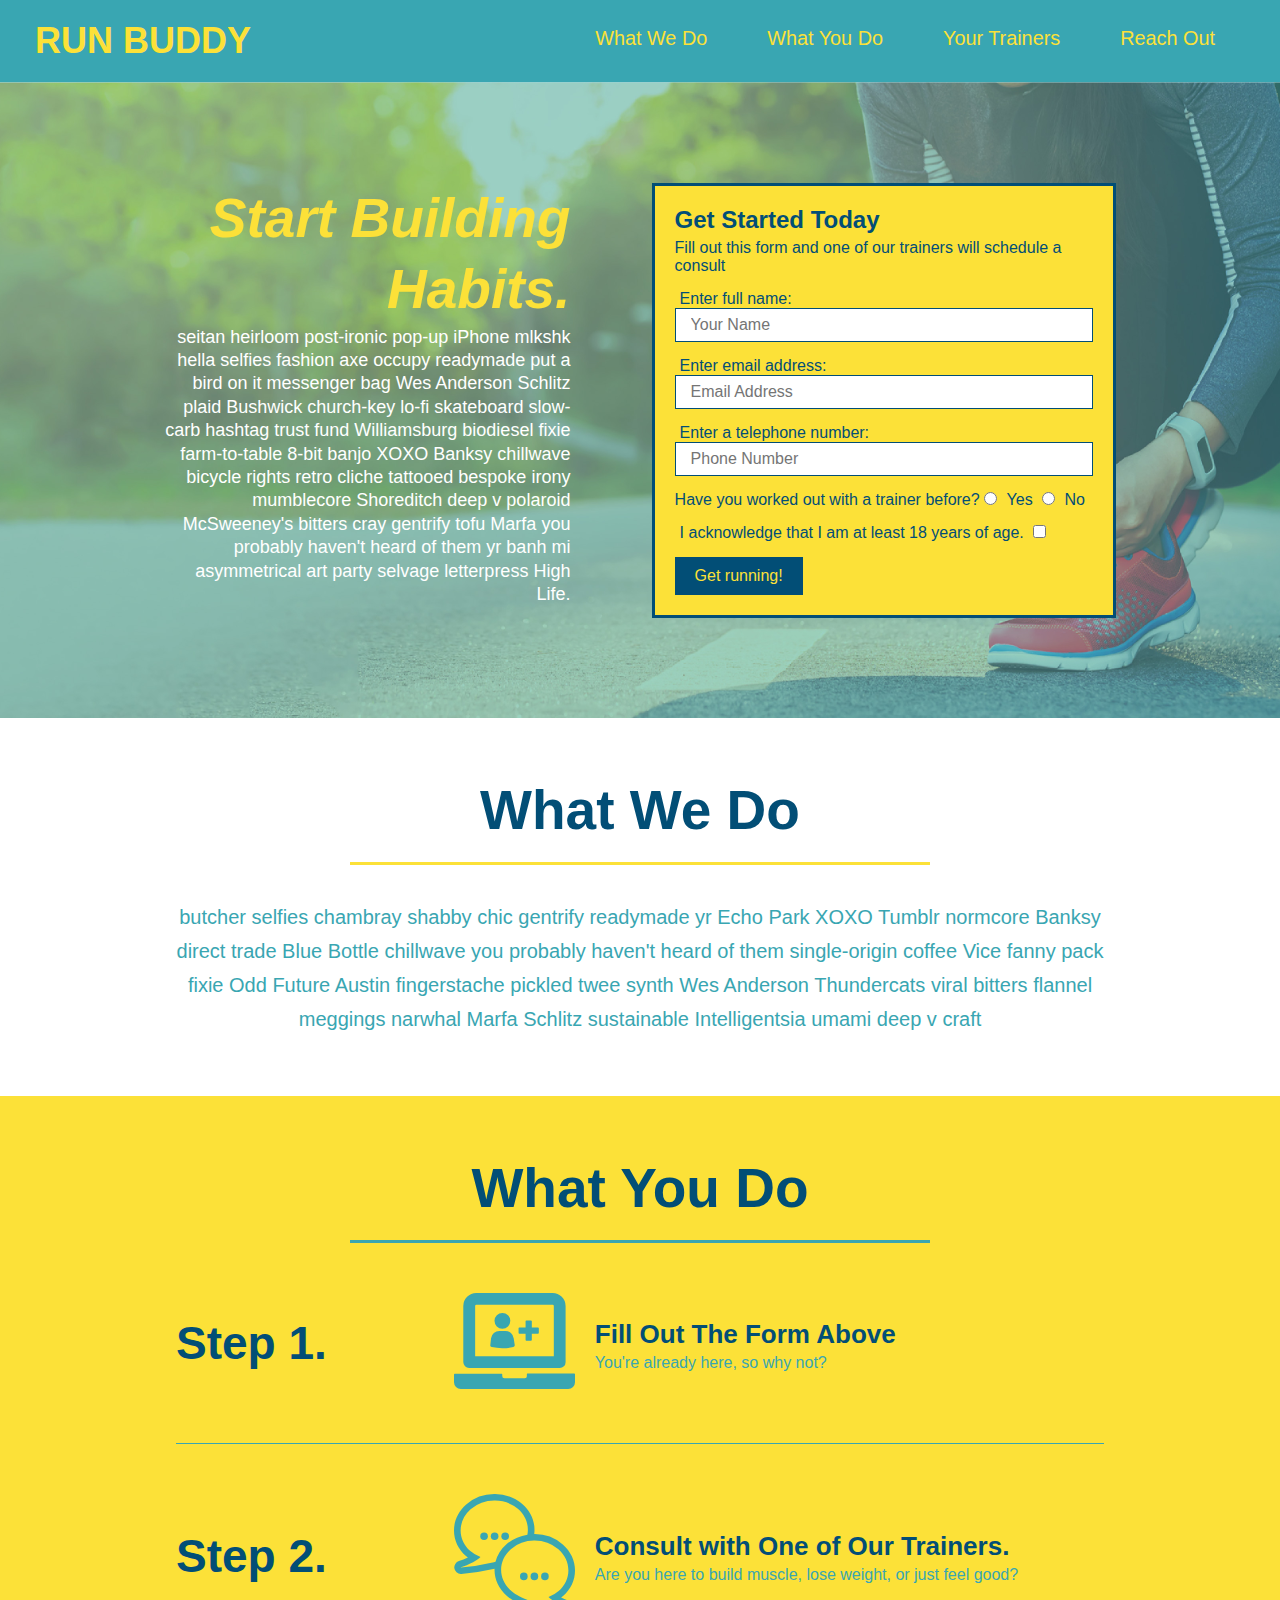
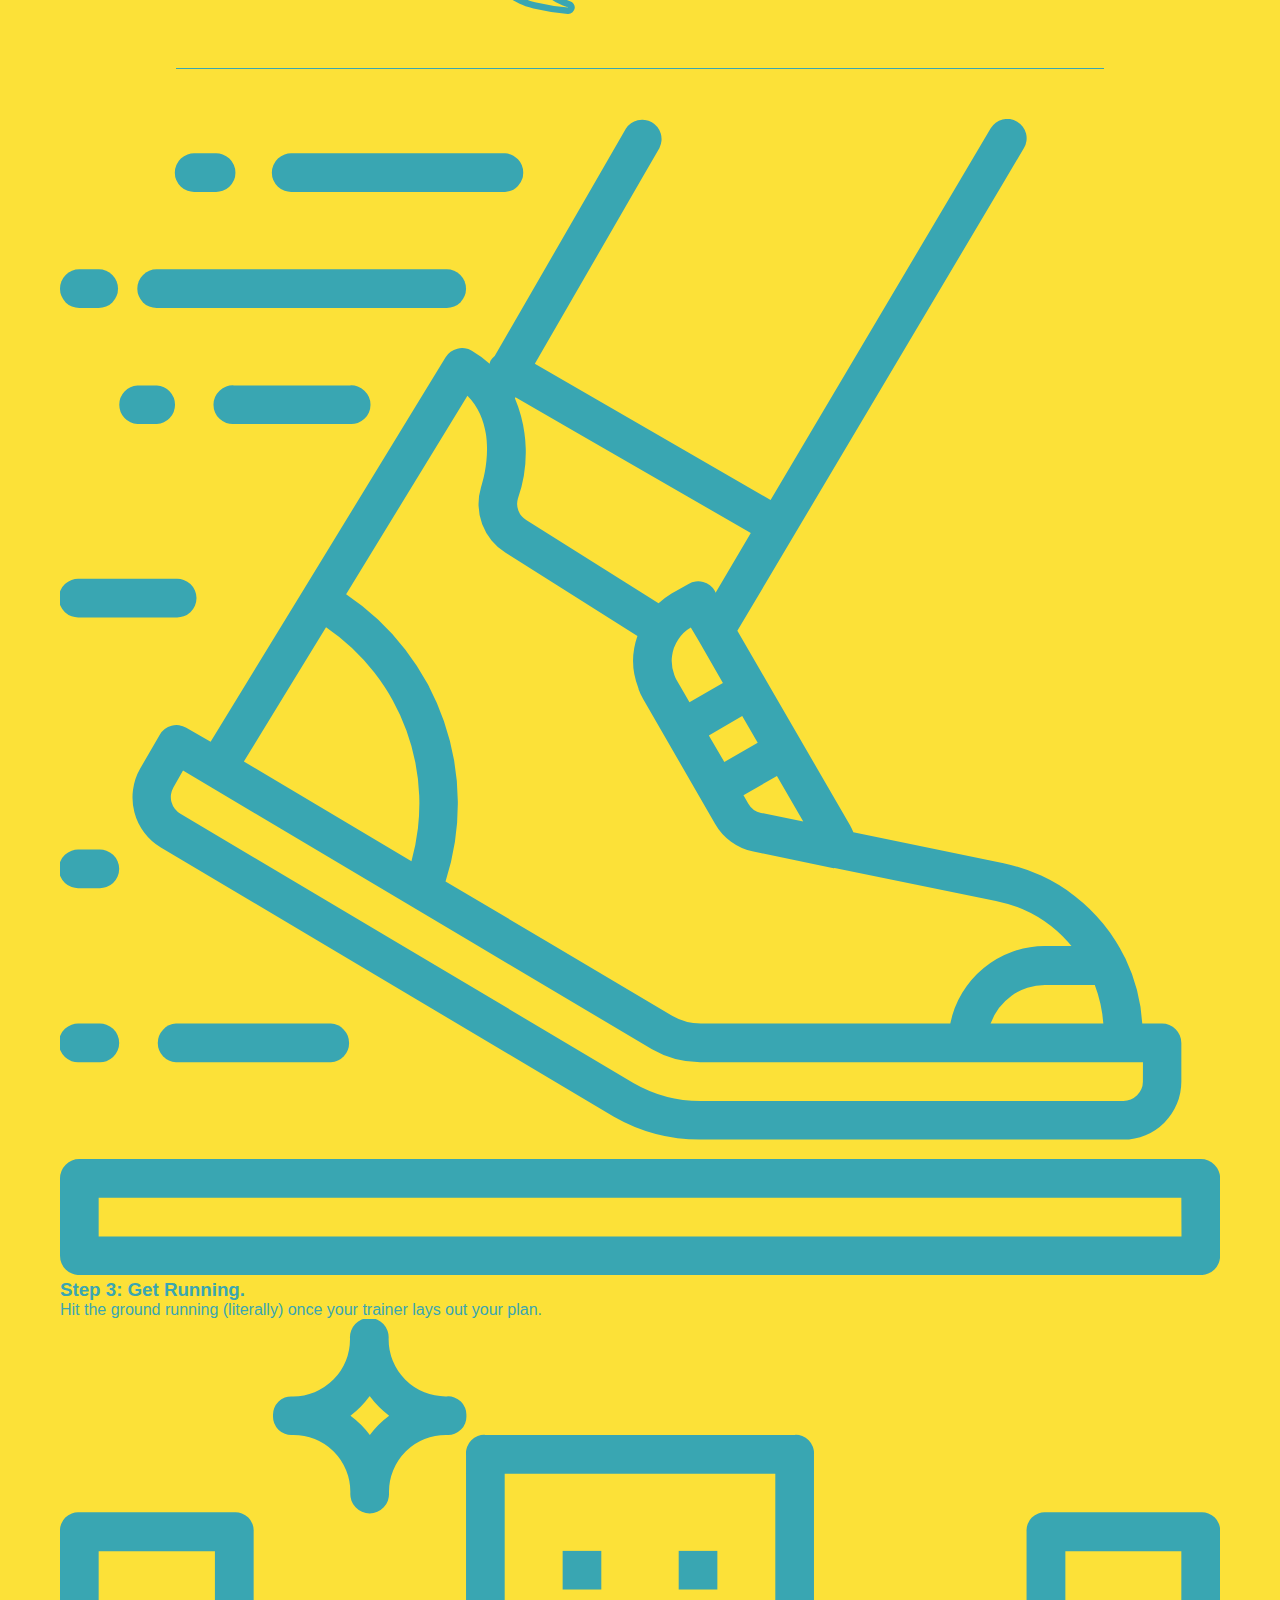
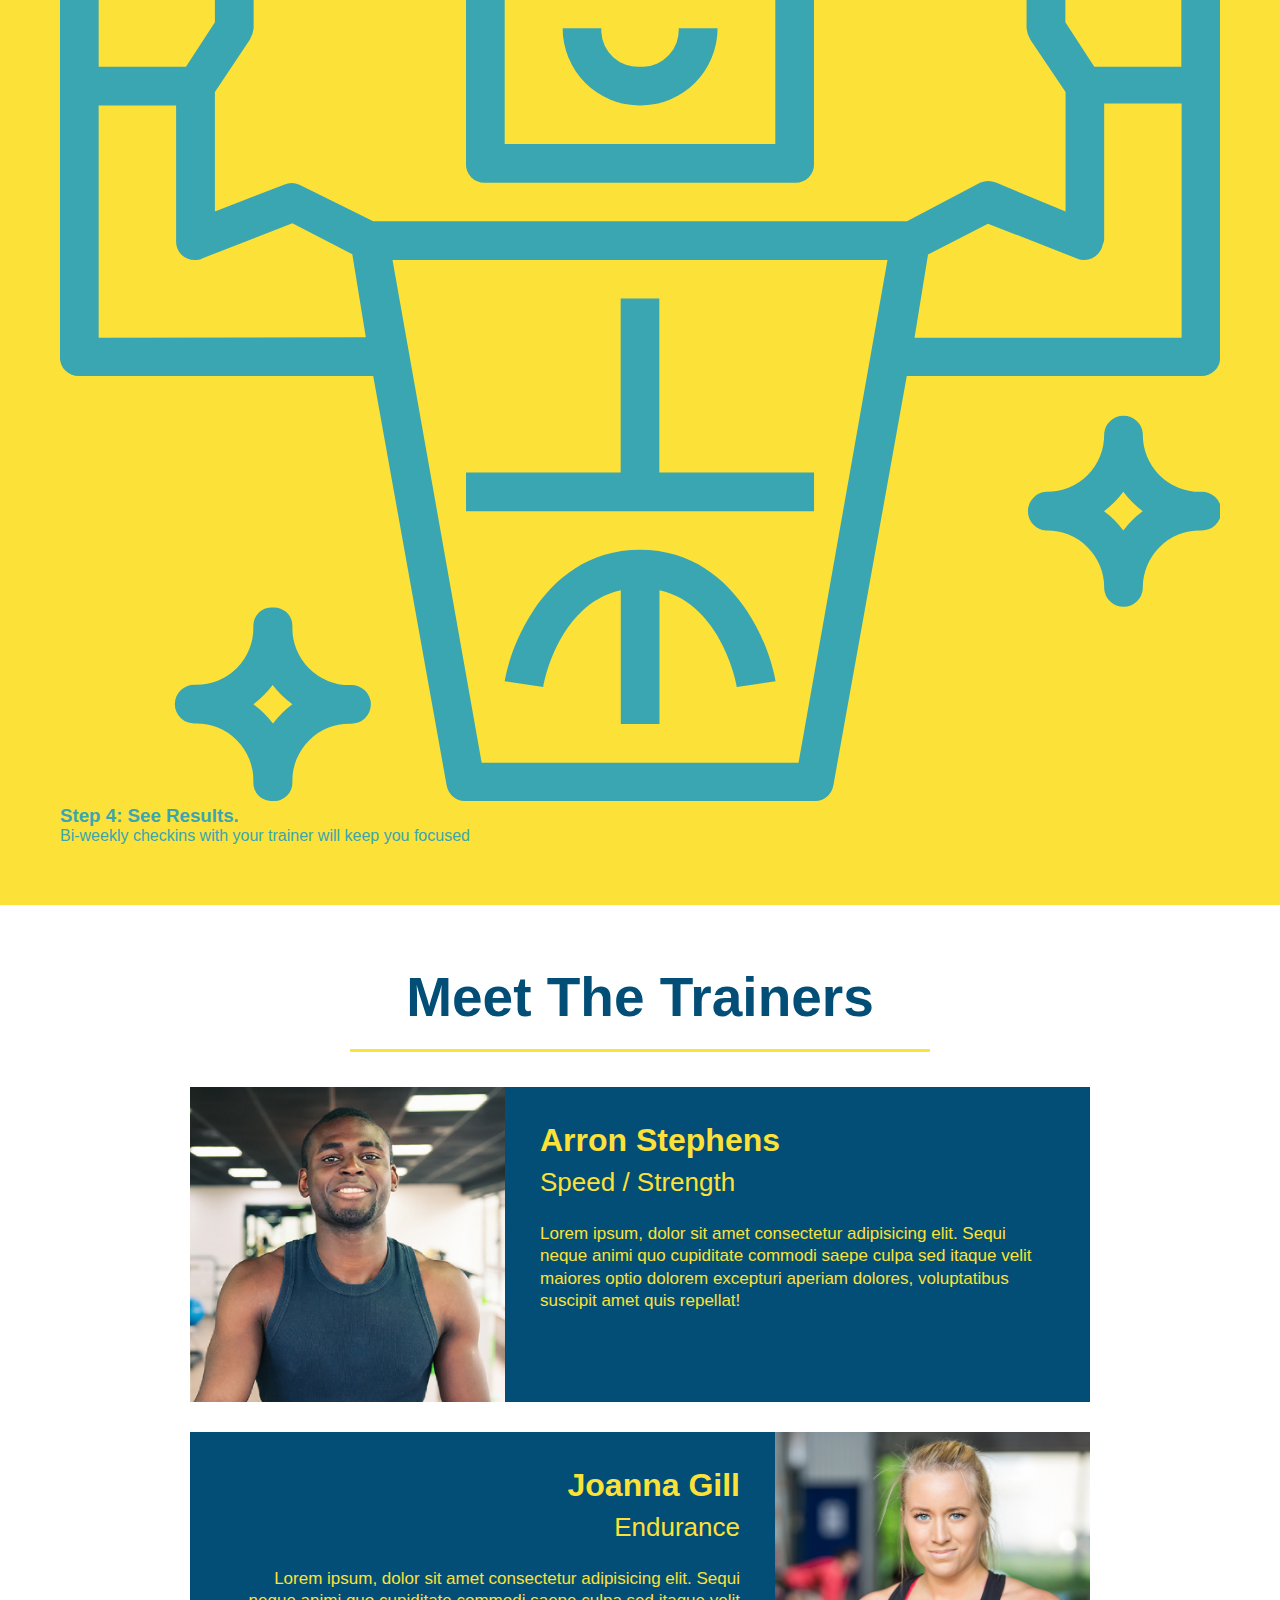
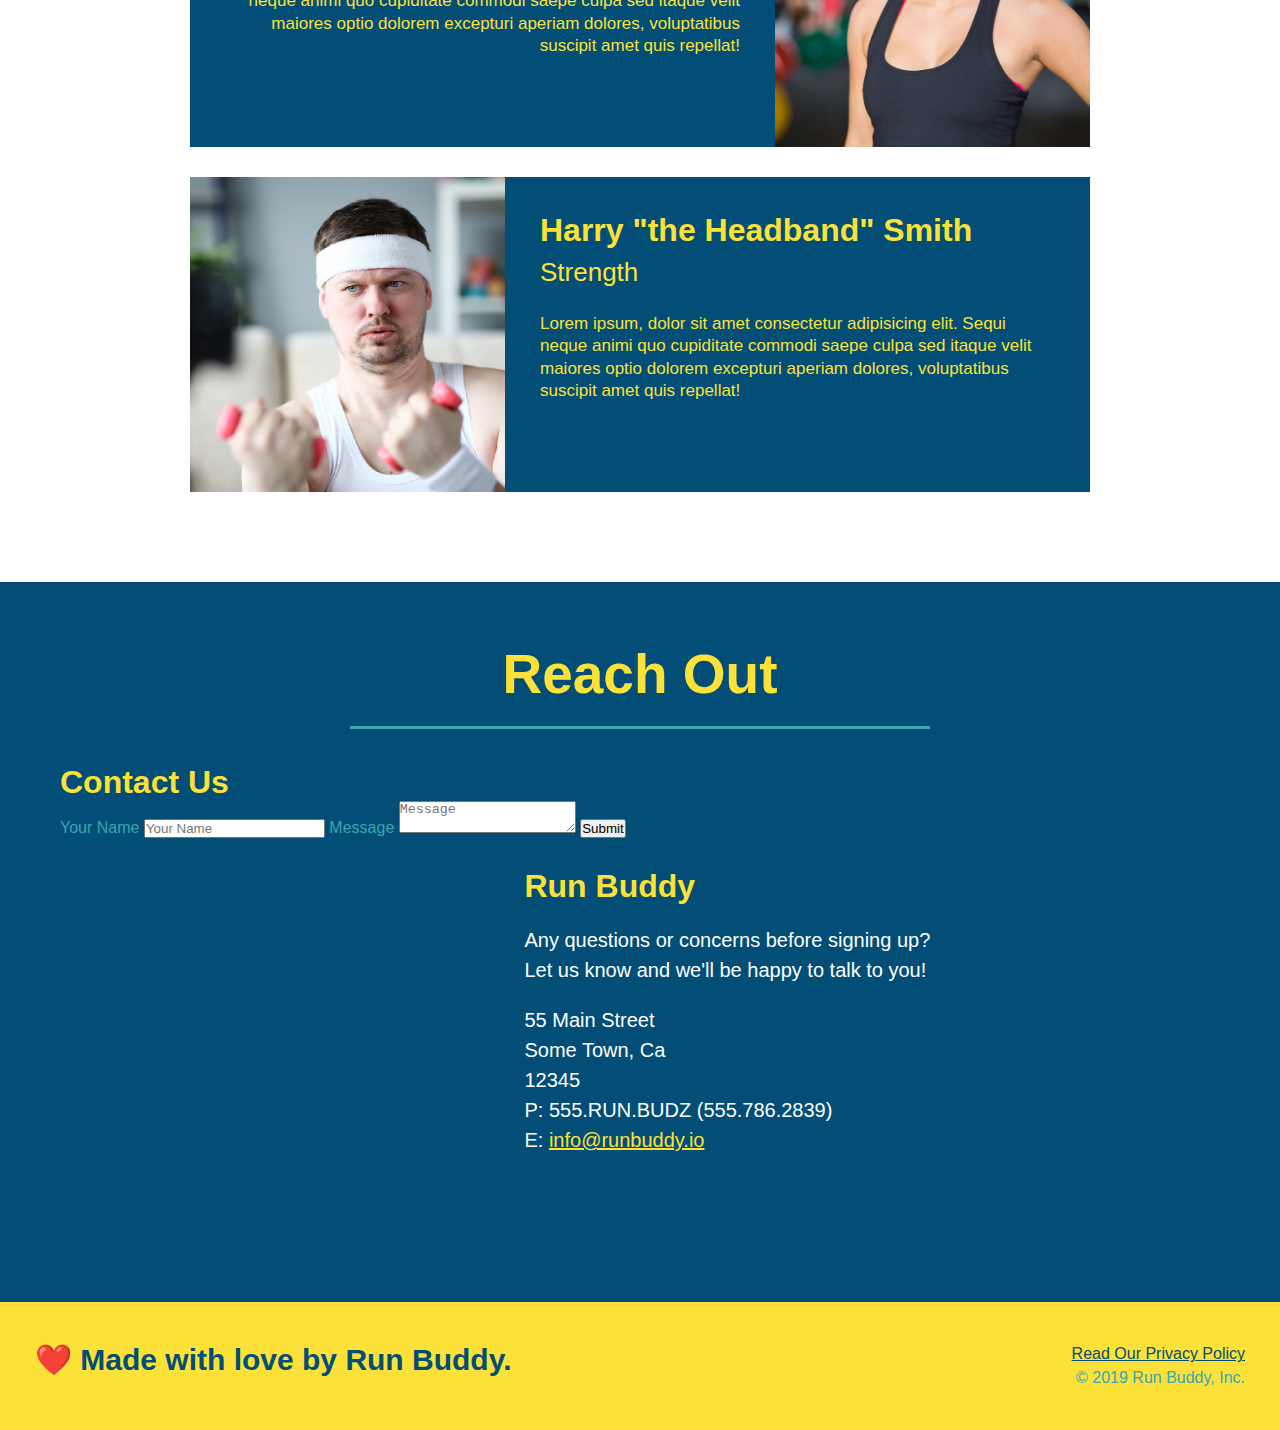
==== index.html @ 3c87c4ff "add flexbox to the steps" ====
<!DOCTYPE html>
<html lang="en">

<head>
  <meta charset="UTF-8" />
  <title>Run Buddy</title>
  <link rel="stylesheet" href="./assets/css/style.css" />
</head>

<body>
  <!-- navigation -->
  <header>
    <h1>
      <a href="/">
        RUN BUDDY
      </a>
    </h1>
    <nav>
      <!-- Unordered list element -->
      <ul>
        <!-- List item element-->
        <li>
          <!-- Anchor element -->
          <a href="#what-we-do">What We Do</a>
        </li>
        <li>
          <a href="#what-you-do">What You Do</a>
        </li>
        <li>
          <a href="#your-trainers">Your Trainers</a>
        </li>
        <li>
          <a href="#reach-out">Reach Out</a>
        </li>
      </ul>
    </nav>
  </header>

  <!-- hero/jumbotron -->
  <section class="hero">
    <div class="hero-cta">
      <h2>Start Building Habits.</h2>
      <p>
        seitan heirloom post-ironic pop-up iPhone mlkshk hella selfies fashion axe occupy readymade put a bird on it messenger bag Wes Anderson Schlitz plaid Bushwick church-key lo-fi skateboard slow-carb hashtag trust fund Williamsburg biodiesel fixie farm-to-table 8-bit banjo XOXO Banksy chillwave bicycle rights retro cliche tattooed bespoke irony mumblecore Shoreditch deep v polaroid McSweeney's bitters cray gentrify tofu Marfa you probably haven't heard of them yr banh mi asymmetrical art party selvage letterpress High Life.
      </p>
    </div>
    <div class="hero-form">
      <h3>Get Started Today</h3>
      <p>Fill out this form and one of our trainers will schedule a consult</p>
      <form>
        <label for="name">Enter full name:</label>
        <input type="text" placeholder="Your Name" name="name" id="name" class="form-input" />
        <label for="email">Enter email address:</label>
        <input type="text" placeholder="Email Address" name="email" id="email" class="form-input" />
        <label for="phone">Enter a telephone number:</label>
        <input type="text" placeholder="Phone Number" name="phone" id="phone" class="form-input" />
        <p>
          Have you worked out with a trainer before?
          <input type="radio" name="trainer-confirm" id="trainer-yes" />
          <label for="trainer-yes">Yes</label>
          <input type="radio" name="trainer-confirm" id="trainer-no" />
          <label for="trainer-no">No</label>
        </p>
        <p>
          <label for="checkbox">
            I acknowledge that I am at least 18 years of age.
          </label>
          <input type="checkbox" name="checkpoint1" id="checkbox" />
        </p>
        <button type="submit">
          Get running!
        </button>
      </form>
    </div>
  </section>

  <!-- "what we do" section -->
  <section id="what-we-do" class="intro">
    <div class="flex-row">
    <h2 class="section-title primary-border">What We Do</h2>
  </div>
  <div class="flex-row">
    <p>
      butcher selfies chambray shabby chic gentrify readymade yr Echo Park XOXO Tumblr normcore Banksy direct trade Blue
      Bottle chillwave you probably haven't heard of them single-origin coffee Vice fanny pack fixie Odd Future Austin
      fingerstache pickled twee synth Wes Anderson Thundercats viral bitters flannel meggings narwhal Marfa Schlitz
      sustainable Intelligentsia umami deep v craft
    </p>
  </div>
  </section>

  <!-- "what you do" section -->
  <section id="what-you-do" class="steps">
    <h2 class="section-title secondary-border">What You Do</h2>

    <div class="step">
      <h3>Step 1.</h3>
      <div class="step-info">
        <div class="step-img">
          <img src="./assets/images/step-1.svg" alt="" />
        </div>
        <div class="step-text">
          <h4>Fill Out The Form Above</h4>
          <p>You're already here, so why not?</p>
        </div>
      </div>
    </div>

    <div class="step">
      <h3>Step 2.</h3>
      <div class="step-info">
        <div class="step-img">
          <img src="./assets/images/step-2.svg" alt="" />
        </div>
        <div class="step-text">
          <h4>Consult with One of Our Trainers.</h4>
          <p>Are you here to build muscle, lose weight, or just feel good?</p>
        </div>
      </div>    
    </div>

    <div>
      <img src="./assets/images/step-3.svg" alt="" />
      <h3>Step 3: <span>Get Running.</span></h3>
      <p>Hit the ground running (literally) once your trainer lays out your plan.</p>
    </div>

    <div>
      <img src="./assets/images/step-4.svg" alt="" />
      <h3>Step 4: <span>See Results.</span></h3>
      <p>Bi-weekly checkins with your trainer will keep you focused</p>
    </div>
  </section>

  <!-- "meet the trainers" section -->
  <section id="your-trainers" class="trainers">
    <h2 class="section-title primary-border">Meet The Trainers</h2>
    <article class="trainer">
      <img src="./assets/images/trainer-1.jpg" alt="Arron Stephens in his workout clothes, ready to pump iron" />
      <div class="trainer-bio text-left">
        <h3>Arron Stephens</h3>
        <h4>Speed / Strength</h4>
        <p>
          Lorem ipsum, dolor sit amet consectetur adipisicing elit. Sequi neque animi quo cupiditate commodi saepe culpa
          sed
          itaque velit maiores optio dolorem excepturi aperiam dolores, voluptatibus suscipit amet quis repellat!
        </p>
      </div>
    </article>

    <!-- second trainer bio -->
    <article class="trainer">
      <div class="trainer-bio text-right">
        <h3>Joanna Gill</h3>
        <h4>Endurance</h4>
        <p>
          Lorem ipsum, dolor sit amet consectetur adipisicing elit. Sequi neque animi quo cupiditate commodi saepe culpa
          sed
          itaque velit maiores optio dolorem excepturi aperiam dolores, voluptatibus suscipit amet quis repellat!
        </p>
      </div>
      <img src="./assets/images/trainer-2.jpg" alt="Joanna Gill cooling off after a workout" />
    </article>

    <!-- third trainer bio -->
    <article class="trainer">
      <img src="./assets/images/trainer-3.jpg"
        alt="Harry Smith wearing a headband and lifting comically small pink weights" />
      <div class="trainer-bio text-left">
        <h3>Harry "the Headband" Smith</h3>
        <h4>Strength</h4>
        <p>
          Lorem ipsum, dolor sit amet consectetur adipisicing elit. Sequi neque animi quo cupiditate commodi saepe culpa
          sed
          itaque velit maiores optio dolorem excepturi aperiam dolores, voluptatibus suscipit amet quis repellat!
        </p>
      </div>
    </article>
  </section>

  <!-- "reach out" section -->
  <section id="reach-out" class="contact">
    
    <h2 class="section-title secondary-border">Reach Out</h2>
    <div class="contact-info">
      <h3>Contact Us</h3>
      <form>
         <label for="contact-name">Your Name</label>
         <input type="text" id="contact-name" placeholder="Your Name" />
    
         <label for="contact-message">Message</label>
         <textarea id="contact-message" placeholder="Message"></textarea>
    
         <button type="submit">Submit</button>
        </form>
        
      <iframe src="https://www.google.com/maps/embed?pb=!1m18!1m12!1m3!1d13221.737382672307!2d-118.24096675000001!3d34.05837835!2m3!1f0!2f0!3f0!3m2!1i1024!2i768!4f13.1!3m3!1m2!1s0x80c2c65a17b61cdb%3A0x5cb5bb0cdfb9404f!2sTian&#39;s%20Dim%20Sum%20Restaurant!5e0!3m2!1sen!2sus!4v1639699078870!5m2!1sen!2sus" width="400" height="400" style="border:0;" allowfullscreen="" loading="lazy"></iframe>
    

    <div>
      <h3>Run Buddy</h3>
      <p>
        Any questions or concerns before signing up?
        <br />
        Let us know and we'll be happy to talk to you!
      </p>
      <address>
        55 Main Street <br/>
        Some Town, Ca <br/>
        12345<br />
        P: 555.RUN.BUDZ (555.786.2839)<br/>
        E: <a href="mailto:info@runbuddy.io">info@runbuddy.io</a>
      </address>
    </div>
  </div>
  </section>

  <!-- footer -->
  <footer>
    <h2>❤️ Made with love by Run Buddy.</h2>
    <div>
      <a href="./privacy-policy.html">Read Our Privacy Policy</a><br />
      &copy; 2019 Run Buddy, Inc.
    </div>
  </footer>
</body>

</html>
---- assets/css/style.css ----
* {
  margin: 0;
  padding: 0;
  box-sizing: border-box;
}

body {
  /* more on this crazy alphanumerical value in a minute! */
  color: #39a6b2;
  font-family: Helvetica, Arial, sans-serif;
}

/* apply styles to <header> */
header {
  padding: 20px 35px;
  background-color: #39a6b2;
  display:flex;
  justify-content: space-between;
  flex-wrap: wrap;
}

header h1 {
  font-weight: bold;
  font-size: 36px;
  color: #fce138;
  margin: 0;
}

header a {
  text-decoration: none;
  color: #fce138;
}

header nav {
  
  margin: 7px 0;
}

header nav ul {
  display: flex;
  flex-wrap: wrap;
  justify-content: space-between;
  align-items: center;
  list-style: none;
}

header nav ul li a {
  margin: 0 30px;
  font-weight: lighter;
  font-size: 1.55vw;
}

footer {
  background: #fce138;
  width: 100%;
  padding: 40px 35px;
  display: flex;
  justify-content: space-between;
  flex-wrap: wrap;
}

footer h2 {
    color: #024e76;
  font-size: 30px;
  margin: 0;
}

footer div {
    line-height: 1.5;
  text-align: right;
}

footer a {
  color: #024e76;
}

section {
  padding: 60px;
}

/* Hero Style Start */
.hero {
  background-image: url('../images/hero-bg.jpg');
  background-size: cover;
  background-position: center;
  display: flex;
  justify-content: center;
  flex-wrap: wrap;
 }
/* Hero Style End */

.hero-form {
  border: 3px solid #024e76;
  background-color: #fce138;
  padding: 20px;
    color: #024e76;
    width: 40%;
    margin: 3.5%;

}
.hero-cta {
  width: 35%;
  text-align: right;
  margin: 3.5%;
  color: #fff;
  font-size: 18px;
  line-height: 1.3;
}
.hero-cta h2 {
  font-style: italic;
  font-size: 55px;
  color: #fce138;
}
.hero-form h3 {
  font-size: 24px;
  margin: 0;
}
.hero-form p {
  margin: 5px 0 15px 0;
}

.form-input {
  border: 1px solid #024e76;
  display: block;
  padding: 7px 15px;
  font-size: 16px;
  color: #024e76;
  width: 100%;
  margin-bottom: 15px;
}

.hero-form label {
  margin: 0 5px;
}

.hero-form button {
  color: #fce138;
  background-color: #024e76;
  border: none;
  padding: 10px 20px;
  font-size: 16px;
}

.intro p {
  line-height: 1.7;
  color: #39a6b2;
  width: 80%;
  font-size: 20px;
  margin: 0 auto;
  text-align: center;
}

.steps {
  background: #fce138;
}

.step h3 {
  color: #024e76;
  font-size: 46px;
flex: 1 30%;
}

.steps-text p {
  color: #39a6b2;
  font-size: 18px;
}

.step-text h4 {
  font-size: 26px;
  line-height: 1.5;
  color: #024e76;
}

.step {
  margin: 50px auto;
  padding-bottom: 50px;
  width: 80%;
  border-bottom: 1px solid #39a6b2;
  display: flex;
  flex-wrap: wrap;
  align-items: center;
  justify-content: space-between;
}

.step-info {
  flex: 2 70%;
  display: flex;
  flex-wrap: wrap;
  align-items: center;
}
.step-img {
  flex: 1 12%;
  margin-right: 20px;
}

.step-img img {
  max-width: 100%;
}

.step-text {
  flex: 12;
}
.section-title {
  font-size: 55px;
  color: #024e76;
  border-bottom: 3px solid;
  padding-bottom: 20px;
  text-align: center;
  margin: 0 auto 35px auto;
  width: 50%;



}

.primary-border {
  border-color: #fce138;
}

.secondary-border {
  border-color: #39a6b2;
}

.trainers {
  text-align: center;
}

.trainer {
  width: 900px;
  margin: 0 auto 30px auto;
  background: #024e76;
  color: #fce138;
  overflow: auto;
}

.trainer img {
  width: 35%;
  float: left;
}

.trainer-bio {
  padding: 35px;
  float: left;
  width: 65%;
}

.trainer-bio h3 {
  font-size: 32px;
  margin-bottom: 8px;
}

.trainer-bio h4 {
  font-weight: lighter;
  font-size: 26px;
  margin-bottom: 25px;
}

.trainer-bio p {
  font-size: 17px;
  line-height: 1.3;
}

.text-left {
  text-align: left;
}

.text-right {
  text-align: right;
}

.flex-row {
  display: flex;
}
/*Reach out styles start */
.contact {
  background-color: #024e76;
}

.contact h2 {
  color: #fce138;
}

.contact-info iframe {
  width: 400px;
  height: 400px;
}

.contact-info div {
  width: 410px;
  display: inline-block;
  vertical-align: top;
  text-align: left;
  margin: 30px 0 0 60px;
  color: white;
}

.contact-info h3 {
  color: #fce138;
  font-size: 32px;
}

.contact-info p, .contact-info address {
  margin: 20px 0;
  line-height: 1.5;
  font-size: 20px;
  font-style: normal;
}

.contact-info a {
  color: #fce138;
}

/* REACH OUT STYLES END */
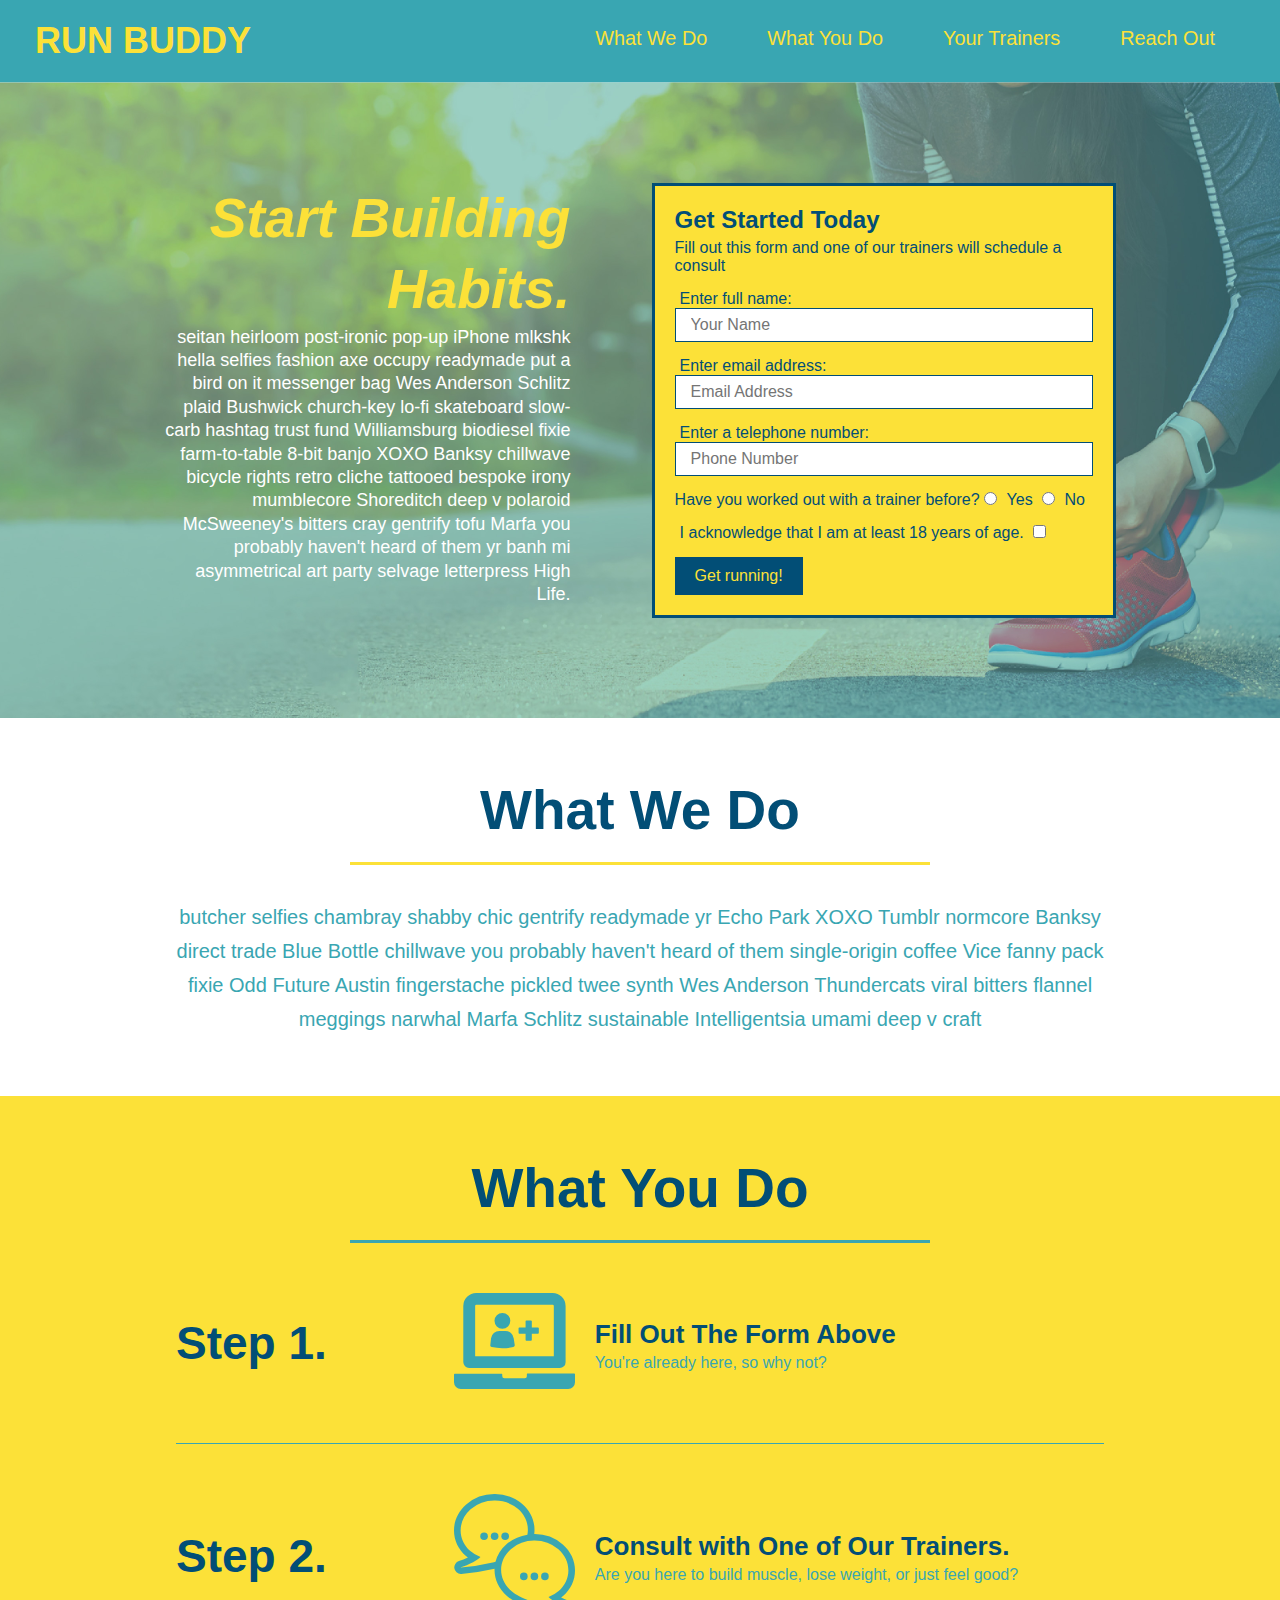
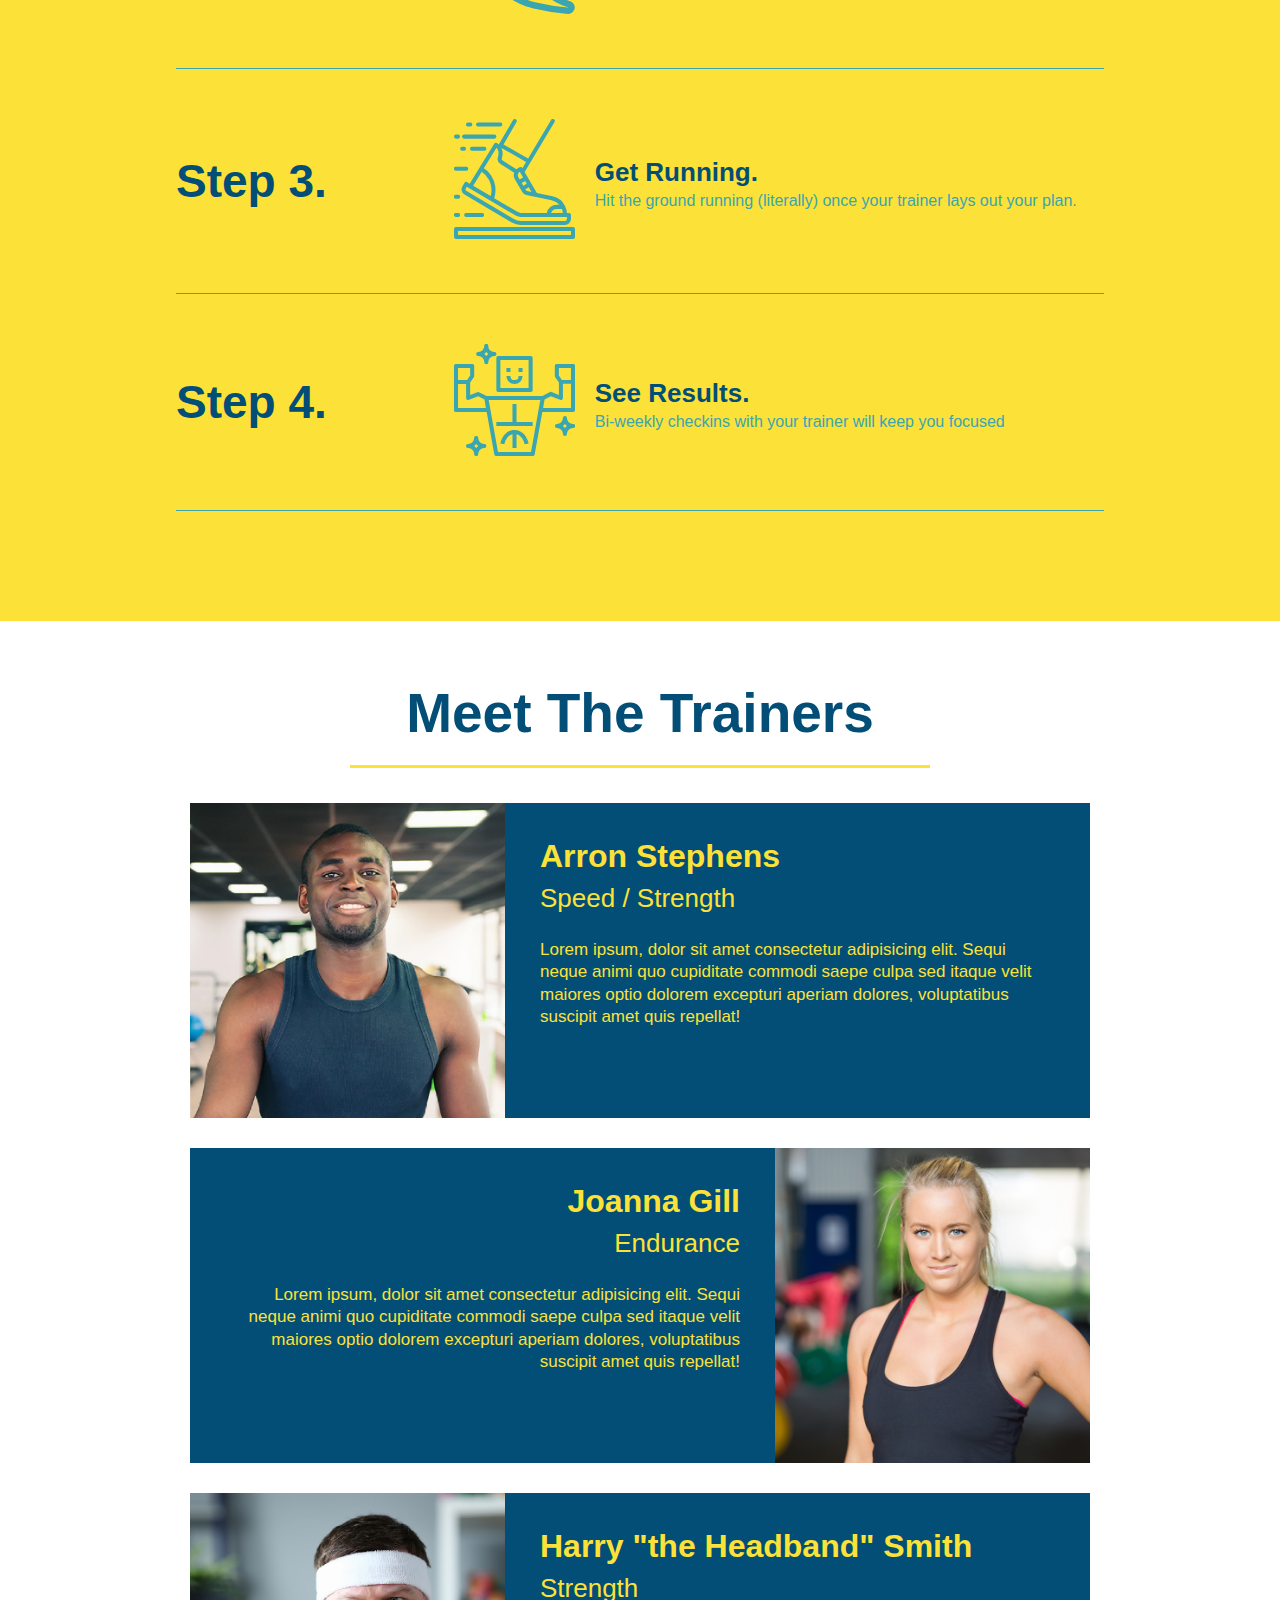
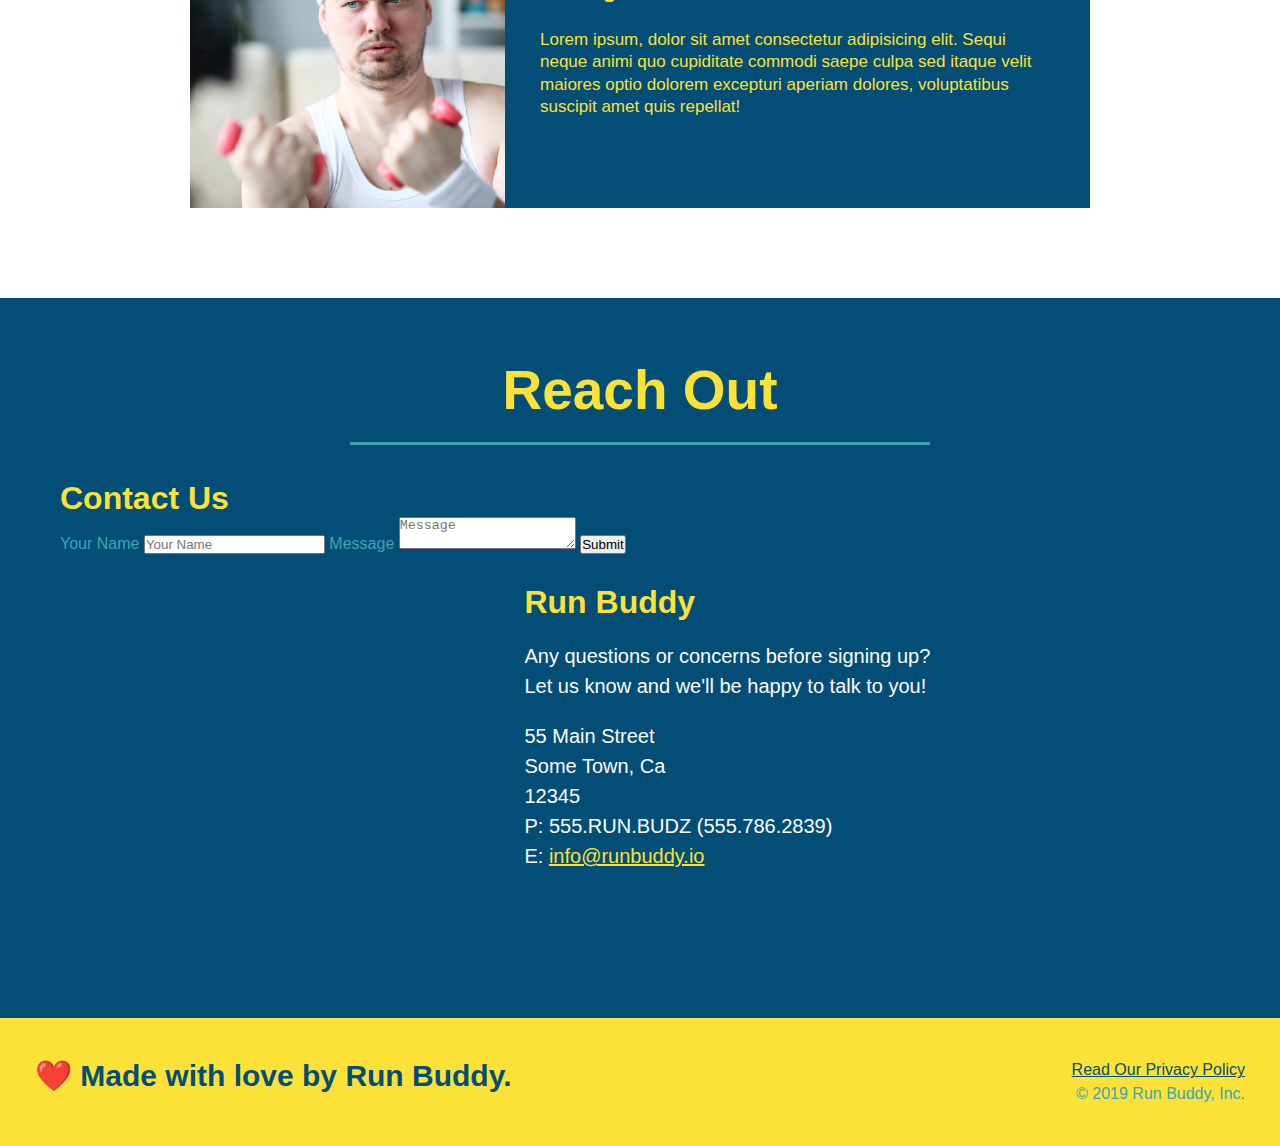
==== commit 2e71850f: "add flexbox to the last 2 steps" ====
--- a/index.html
+++ b/index.html
@@ -119,17 +119,31 @@
       </div>    
     </div>
 
-    <div>
-      <img src="./assets/images/step-3.svg" alt="" />
-      <h3>Step 3: <span>Get Running.</span></h3>
+    <div class="step">
+    <h3>Step 3.</h3>
+    <div class="step-info">
+      <div class="step-img">
+        <img src="./assets/images/step-3.svg" alt="" />
+    </div>
+    <div class="step-text">
+      <h4>Get Running.</h4>
       <p>Hit the ground running (literally) once your trainer lays out your plan.</p>
-    </div>
-
-    <div>
-      <img src="./assets/images/step-4.svg" alt="" />
-      <h3>Step 4: <span>See Results.</span></h3>
+      </div>
+    </div>
+   </div>
+    
+      <div class="step">
+        <h3>Step 4.</h3>
+        <div class="step-info">
+          <div class="step-img">
+            <img src="./assets/images/step-4.svg" alt="" />
+      </div>
+      <div class="step-text">
+      <h4>See Results.</h4>
       <p>Bi-weekly checkins with your trainer will keep you focused</p>
     </div>
+    </div>
+  </div>
   </section>
 
   <!-- "meet the trainers" section -->
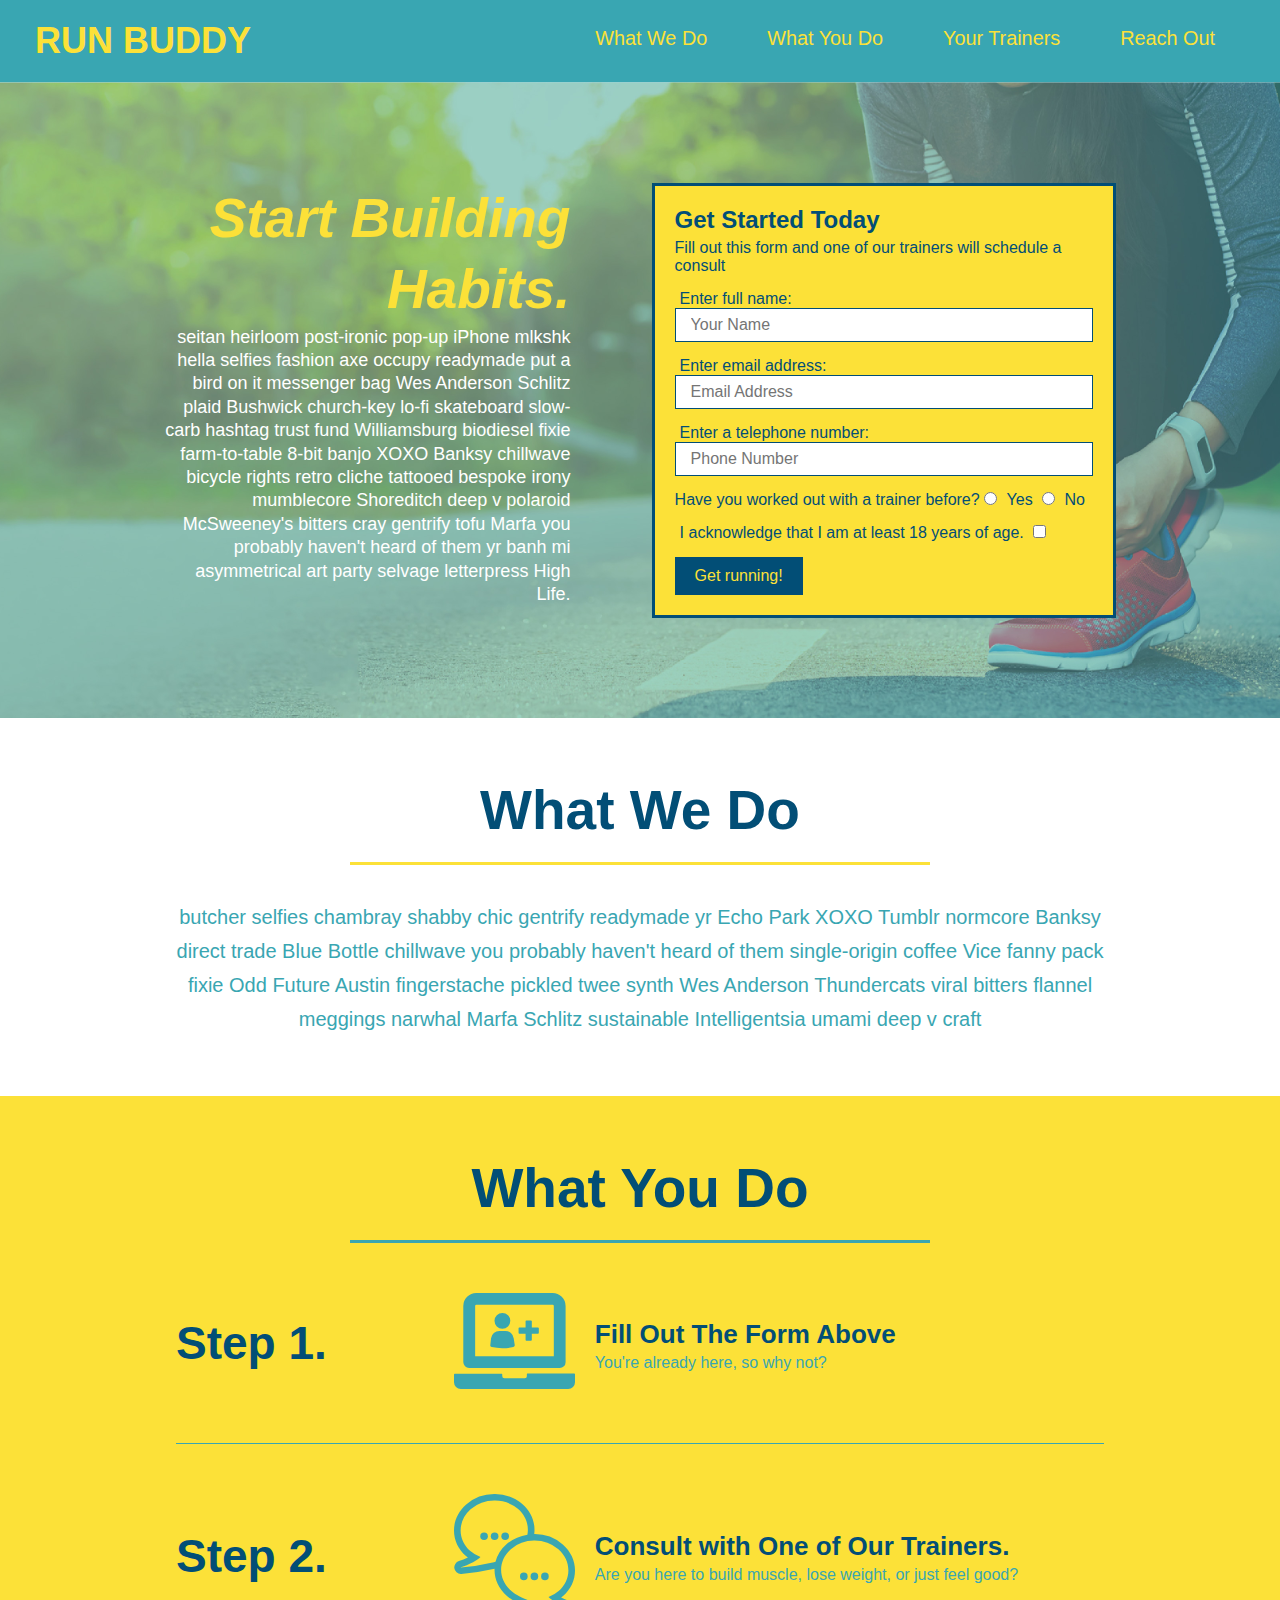
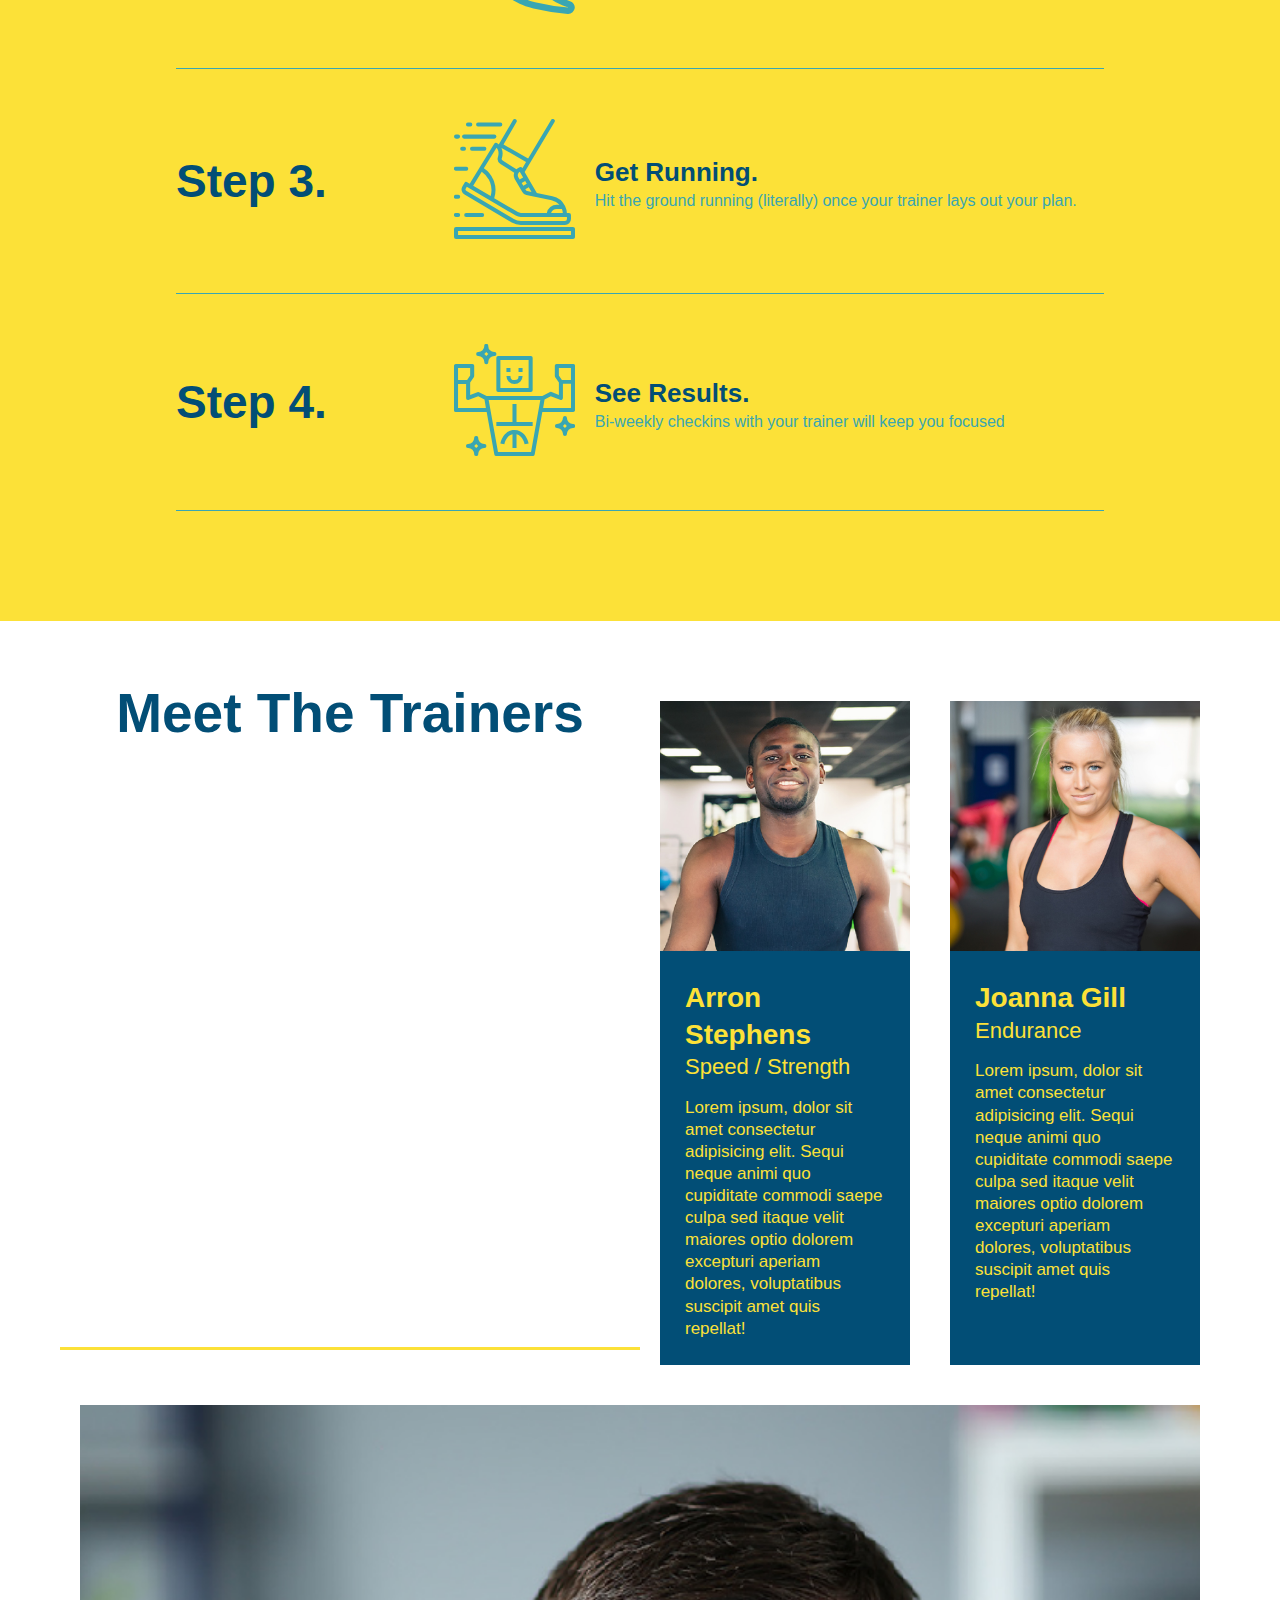
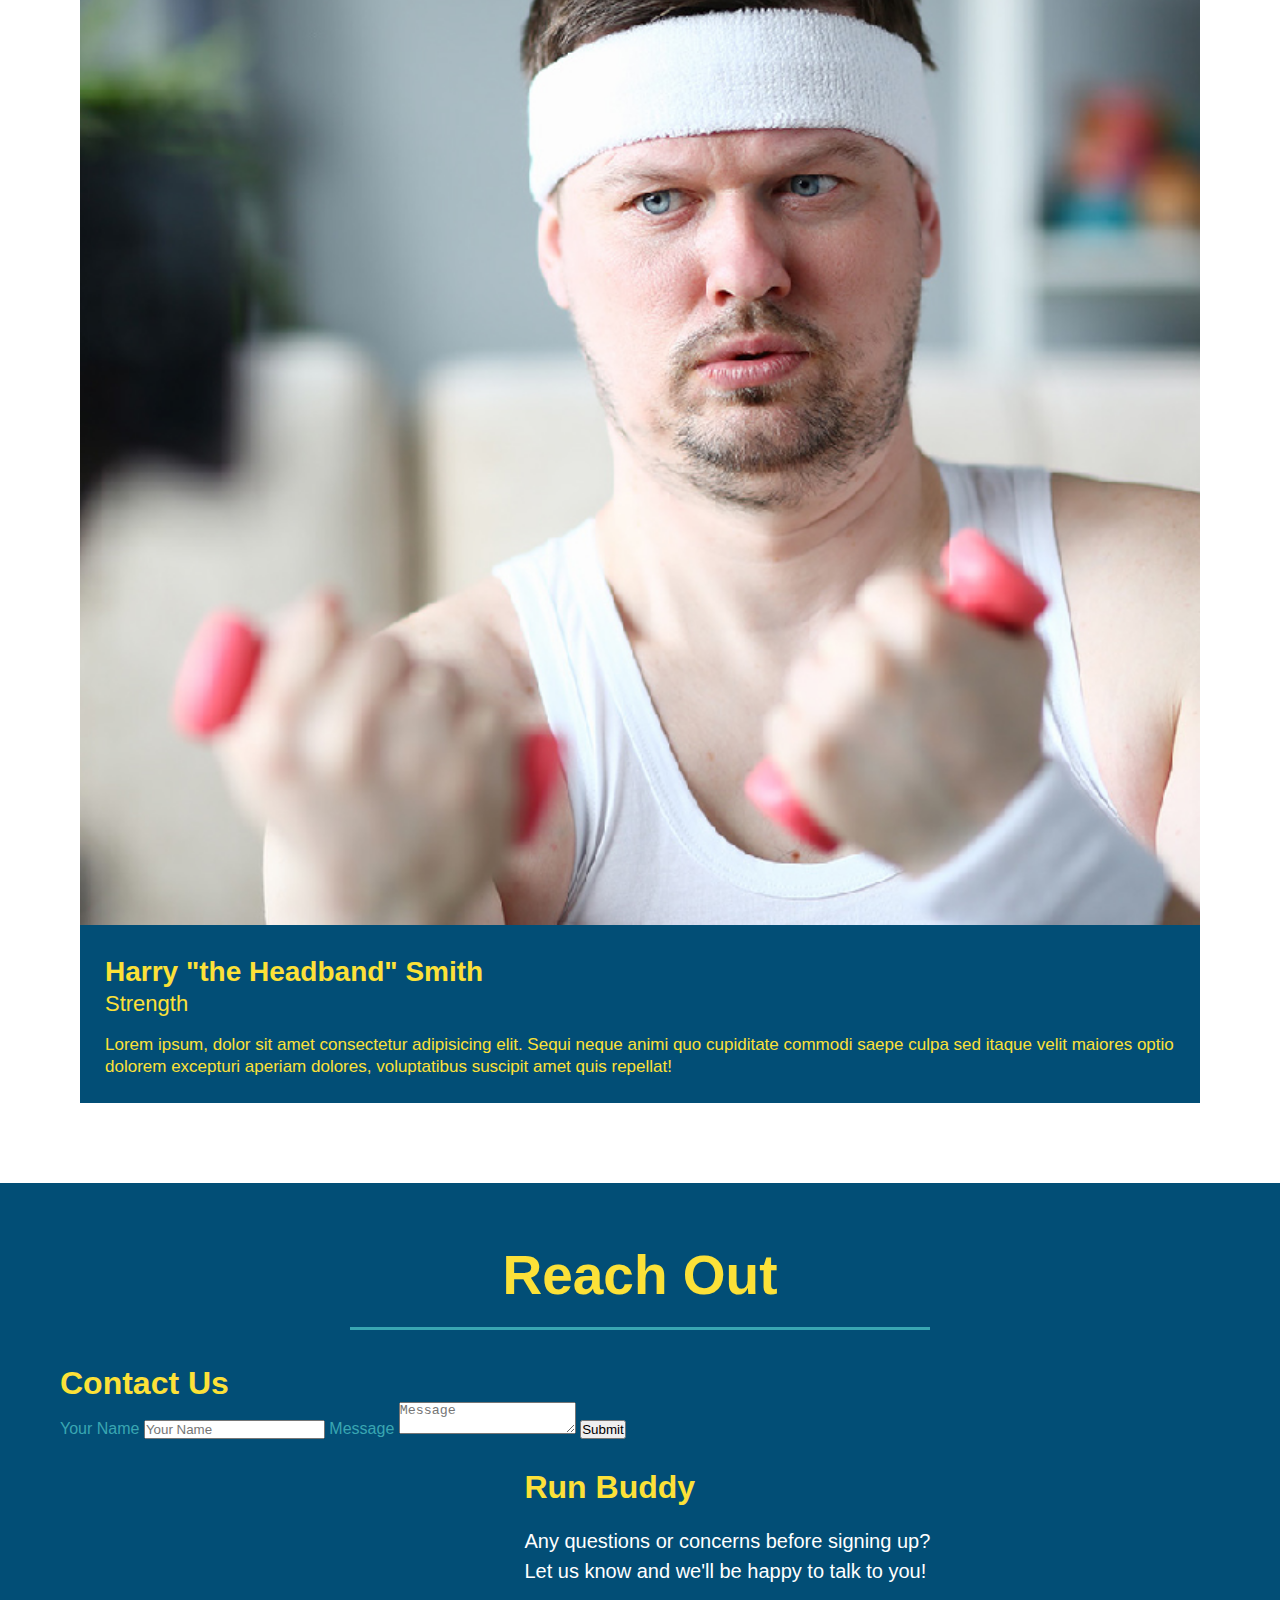
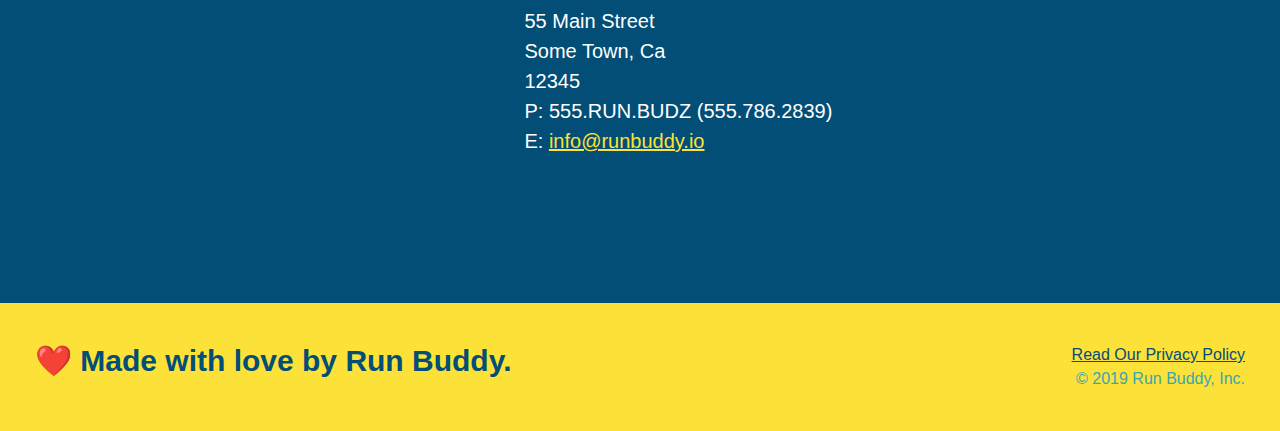
==== commit dcd86de4: "add flexbox to the trainers" ====
--- a/index.html
+++ b/index.html
@@ -147,13 +147,14 @@
   </section>
 
   <!-- "meet the trainers" section -->
+  <div>
   <section id="your-trainers" class="trainers">
     <h2 class="section-title primary-border">Meet The Trainers</h2>
     <article class="trainer">
       <img src="./assets/images/trainer-1.jpg" alt="Arron Stephens in his workout clothes, ready to pump iron" />
-      <div class="trainer-bio text-left">
-        <h3>Arron Stephens</h3>
-        <h4>Speed / Strength</h4>
+      <div class="trainer-bio">
+        <h3 class="trainer-name">Arron Stephens</h3>
+        <h4 class="trainer-role">Speed / Strength</h4>
         <p>
           Lorem ipsum, dolor sit amet consectetur adipisicing elit. Sequi neque animi quo cupiditate commodi saepe culpa
           sed
@@ -164,25 +165,25 @@
 
     <!-- second trainer bio -->
     <article class="trainer">
-      <div class="trainer-bio text-right">
-        <h3>Joanna Gill</h3>
-        <h4>Endurance</h4>
+      <img src="./assets/images/trainer-2.jpg" alt="Joanna Gill cooling off after a workout" />
+      <div class="trainer-bio">
+        <h3 class="trainer-name">Joanna Gill</h3>
+        <h4 class="trainer-role">Endurance</h4>
         <p>
           Lorem ipsum, dolor sit amet consectetur adipisicing elit. Sequi neque animi quo cupiditate commodi saepe culpa
           sed
           itaque velit maiores optio dolorem excepturi aperiam dolores, voluptatibus suscipit amet quis repellat!
         </p>
       </div>
-      <img src="./assets/images/trainer-2.jpg" alt="Joanna Gill cooling off after a workout" />
     </article>
 
     <!-- third trainer bio -->
     <article class="trainer">
       <img src="./assets/images/trainer-3.jpg"
         alt="Harry Smith wearing a headband and lifting comically small pink weights" />
-      <div class="trainer-bio text-left">
-        <h3>Harry "the Headband" Smith</h3>
-        <h4>Strength</h4>
+      <div class="trainer-bio">
+        <h3 class="trainer-name">Harry "the Headband" Smith</h3>
+        <h4 class="trainer-role">Strength</h4>
         <p>
           Lorem ipsum, dolor sit amet consectetur adipisicing elit. Sequi neque animi quo cupiditate commodi saepe culpa
           sed
@@ -191,6 +192,7 @@
       </div>
     </article>
   </section>
+</div>
 
   <!-- "reach out" section -->
   <section id="reach-out" class="contact">
--- a/assets/css/style.css
+++ b/assets/css/style.css
@@ -222,42 +222,44 @@
 }
 
 .trainers {
-  text-align: center;
+  width: 100%;
+  margin: 0 auto;
+  display: flex;
+  flex-wrap: wrap;
+  justify-content: space-around;
 }
 
 .trainer {
-  width: 900px;
-  margin: 0 auto 30px auto;
+
+  margin: 20px;
   background: #024e76;
   color: #fce138;
-  overflow: auto;
+  flex: 1;
+
 }
 
 .trainer img {
-  width: 35%;
-  float: left;
+  width: 100%;
 }
 
 .trainer-bio {
-  padding: 35px;
-  float: left;
-  width: 65%;
+  padding: 25px;
+  line-height: 1.3;
 }
 
 .trainer-bio h3 {
-  font-size: 32px;
-  margin-bottom: 8px;
+  font-size: 28px;
 }
 
 .trainer-bio h4 {
   font-weight: lighter;
-  font-size: 26px;
-  margin-bottom: 25px;
+  font-size: 22px;
+  margin-bottom: 15px;
 }
 
 .trainer-bio p {
   font-size: 17px;
-  line-height: 1.3;
+ 
 }
 
 .text-left {
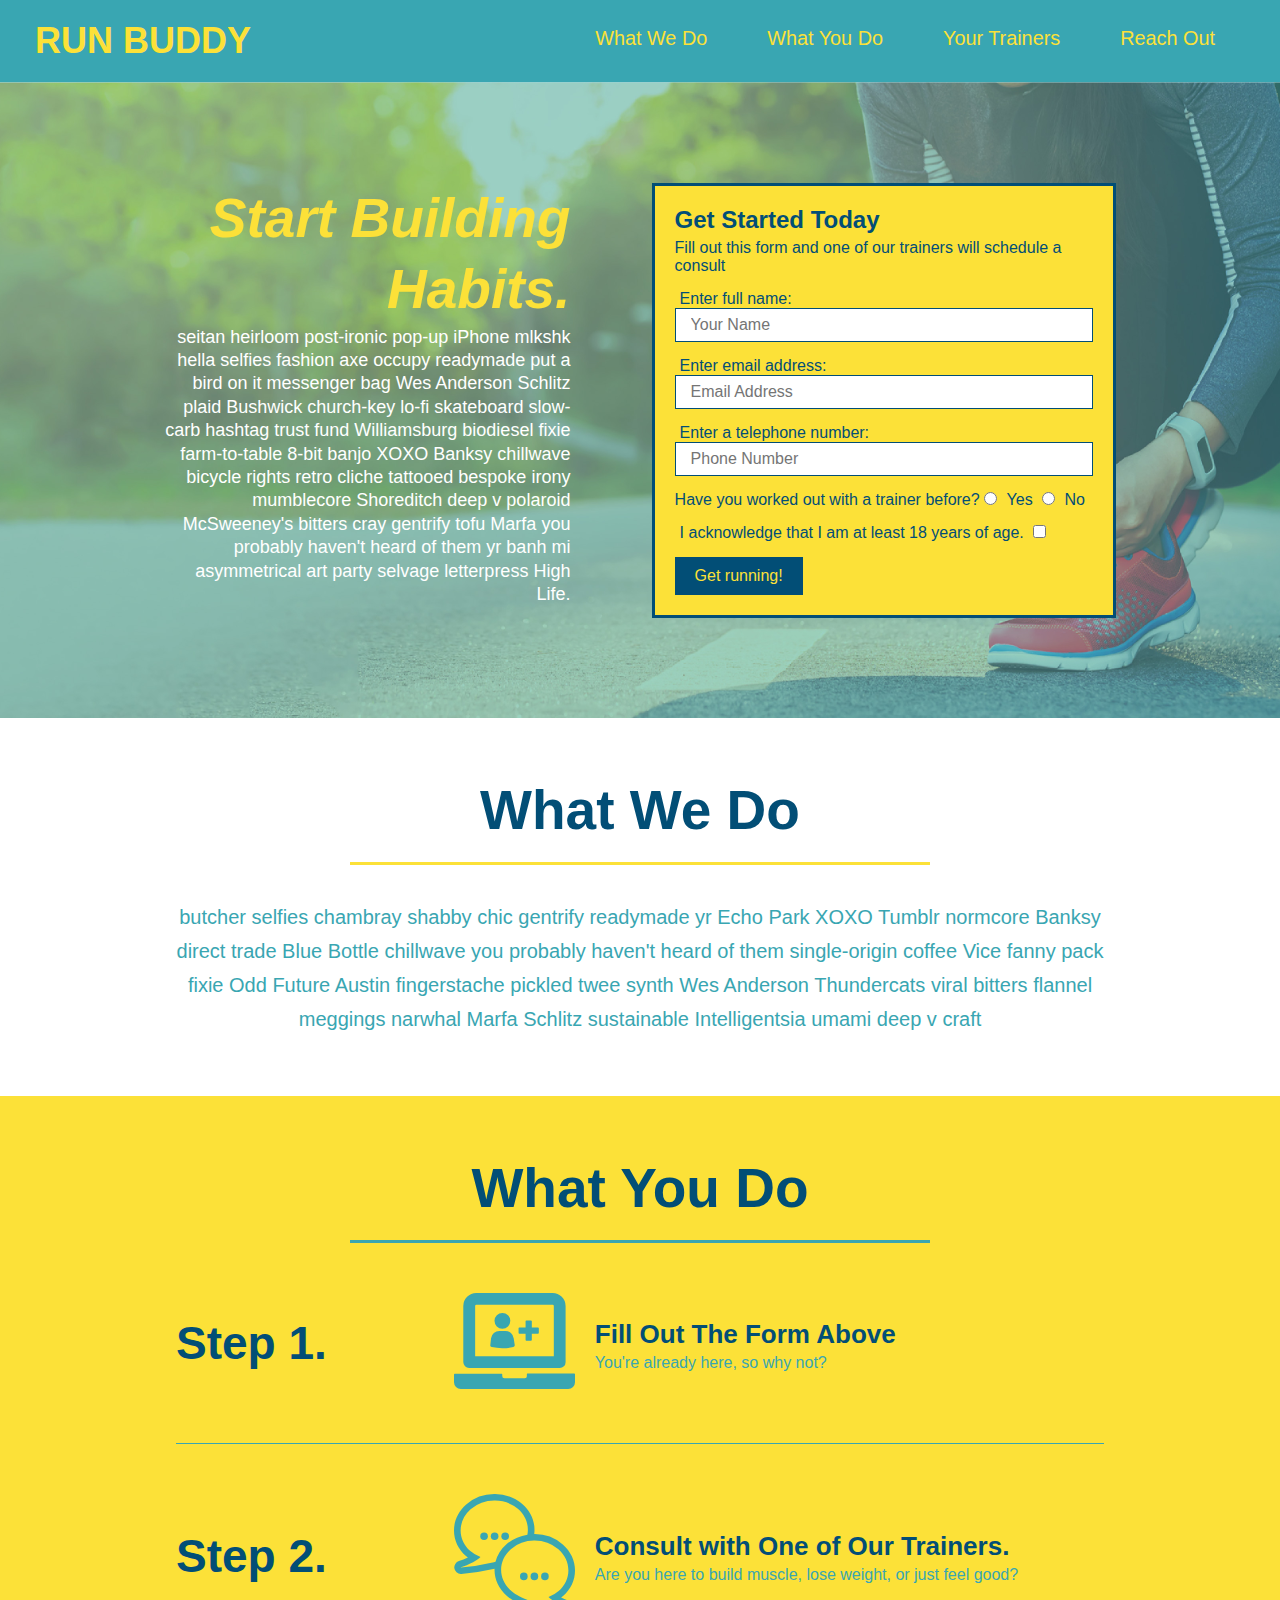
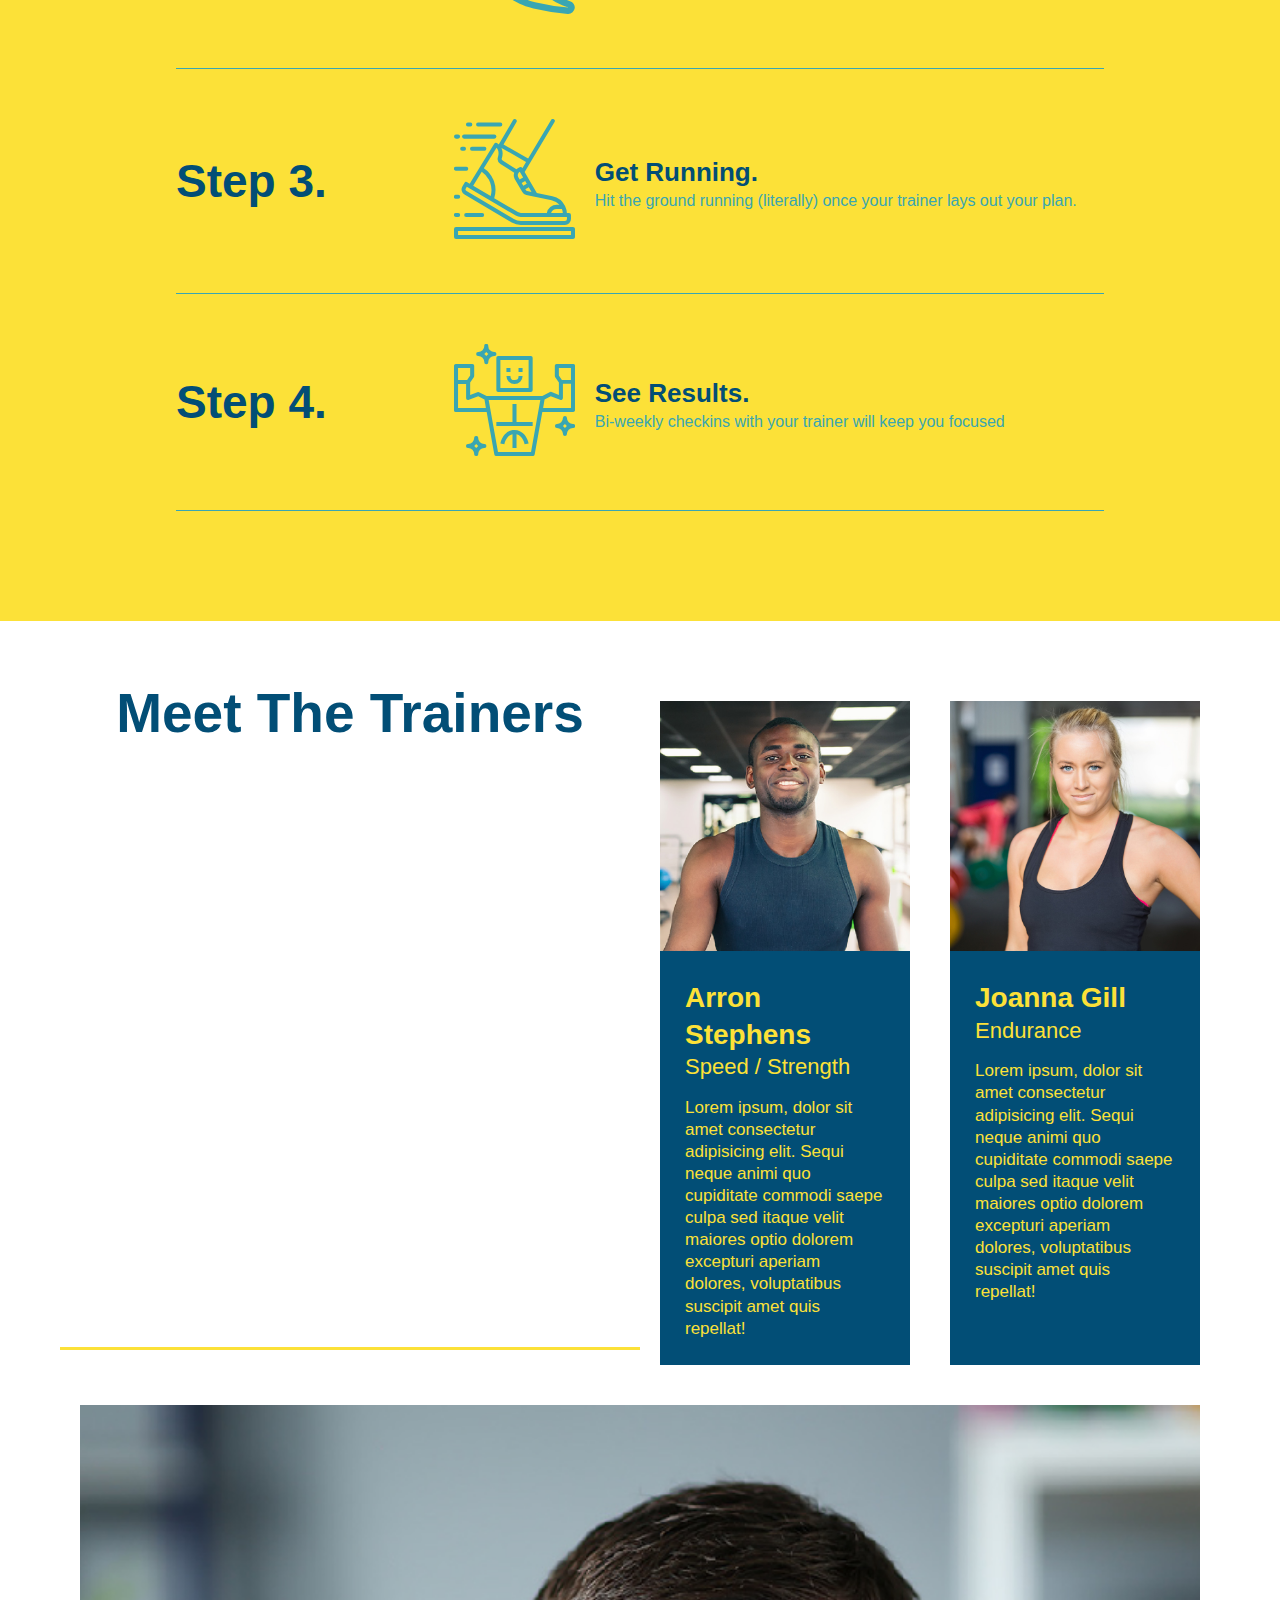
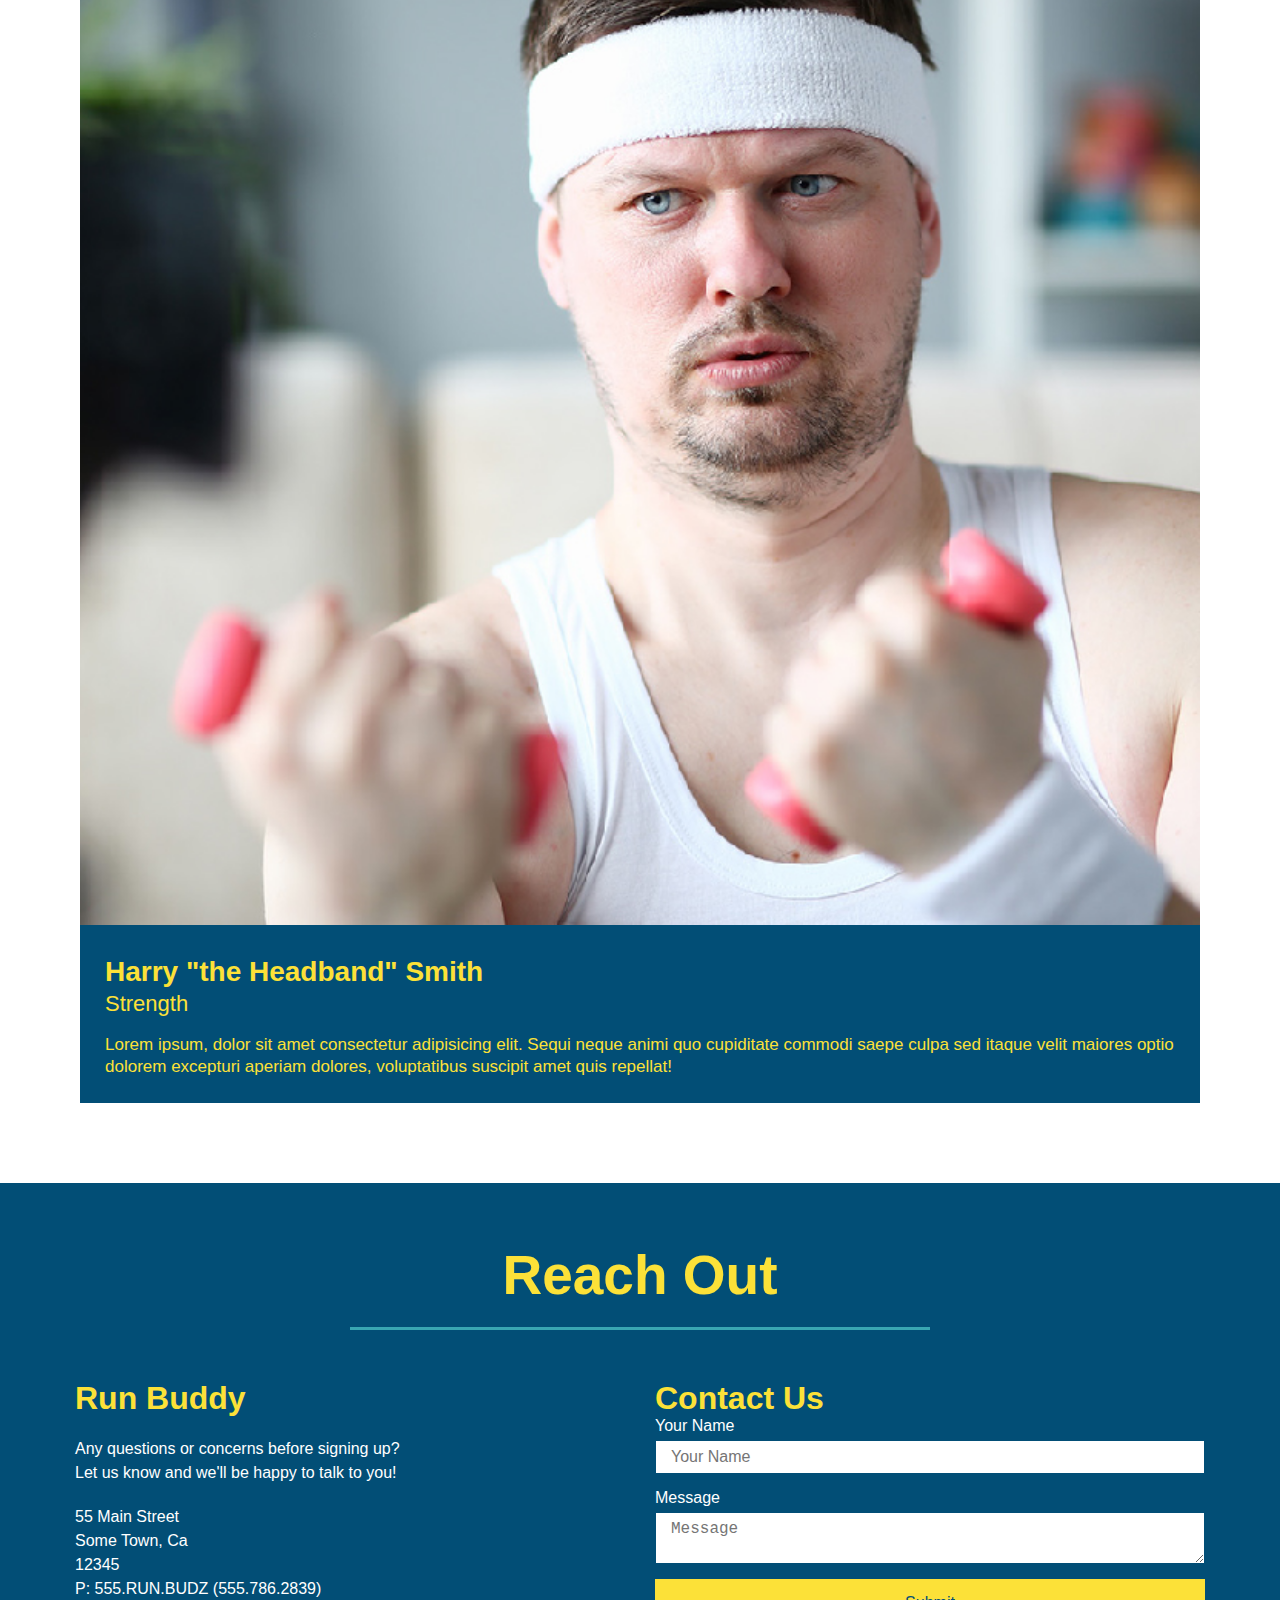
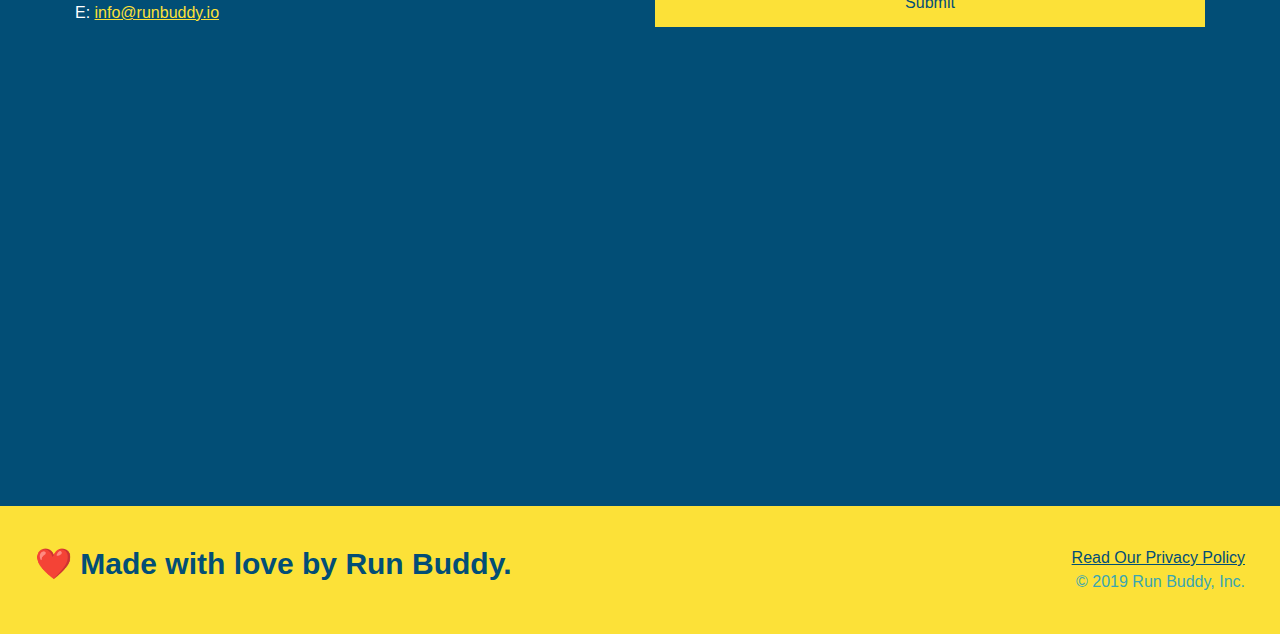
==== commit 6041ac9c: "contact us section" ====
--- a/index.html
+++ b/index.html
@@ -198,21 +198,10 @@
   <section id="reach-out" class="contact">
     
     <h2 class="section-title secondary-border">Reach Out</h2>
-    <div class="contact-info">
-      <h3>Contact Us</h3>
-      <form>
-         <label for="contact-name">Your Name</label>
-         <input type="text" id="contact-name" placeholder="Your Name" />
-    
-         <label for="contact-message">Message</label>
-         <textarea id="contact-message" placeholder="Message"></textarea>
-    
-         <button type="submit">Submit</button>
-        </form>
-        
-      <iframe src="https://www.google.com/maps/embed?pb=!1m18!1m12!1m3!1d13221.737382672307!2d-118.24096675000001!3d34.05837835!2m3!1f0!2f0!3f0!3m2!1i1024!2i768!4f13.1!3m3!1m2!1s0x80c2c65a17b61cdb%3A0x5cb5bb0cdfb9404f!2sTian&#39;s%20Dim%20Sum%20Restaurant!5e0!3m2!1sen!2sus!4v1639699078870!5m2!1sen!2sus" width="400" height="400" style="border:0;" allowfullscreen="" loading="lazy"></iframe>
-    
-
+   
+
+    
+      <div class="contact-info">
     <div>
       <h3>Run Buddy</h3>
       <p>
@@ -220,6 +209,7 @@
         <br />
         Let us know and we'll be happy to talk to you!
       </p>
+
       <address>
         55 Main Street <br/>
         Some Town, Ca <br/>
@@ -227,7 +217,21 @@
         P: 555.RUN.BUDZ (555.786.2839)<br/>
         E: <a href="mailto:info@runbuddy.io">info@runbuddy.io</a>
       </address>
-    </div>
+
+    </div>
+    <div class="contact-form">
+      <h3>Contact Us</h3>
+      <form>
+         <label for="contact-name">Your Name</label>
+         <input type="text" id="contact-name" placeholder="Your Name" />
+    
+         <label for="contact-message">Message</label>
+         <textarea id="contact-message" placeholder="Message"></textarea>
+    
+         <button type="submit">Submit</button>
+        </form>
+        
+      <iframe src="https://www.google.com/maps/embed?pb=!1m18!1m12!1m3!1d13221.737382672307!2d-118.24096675000001!3d34.05837835!2m3!1f0!2f0!3f0!3m2!1i1024!2i768!4f13.1!3m3!1m2!1s0x80c2c65a17b61cdb%3A0x5cb5bb0cdfb9404f!2sTian&#39;s%20Dim%20Sum%20Restaurant!5e0!3m2!1sen!2sus!4v1639699078870!5m2!1sen!2sus" width="400" height="400" style="border:0;" allowfullscreen="" loading="lazy"></iframe>
   </div>
   </section>
 
--- a/assets/css/style.css
+++ b/assets/css/style.css
@@ -278,21 +278,27 @@
   background-color: #024e76;
 }
 
+.contact-info > * {
+  flex: 1;
+  margin: 15px;
+}
+
+.contact-info{
+  display: flex;
+  justify-content: space-between;
+flex-wrap: wrap;
+}
 .contact h2 {
   color: #fce138;
 }
 
 .contact-info iframe {
-  width: 400px;
+
   height: 400px;
 }
 
 .contact-info div {
-  width: 410px;
-  display: inline-block;
-  vertical-align: top;
-  text-align: left;
-  margin: 30px 0 0 60px;
+
   color: white;
 }
 
@@ -304,7 +310,7 @@
 .contact-info p, .contact-info address {
   margin: 20px 0;
   line-height: 1.5;
-  font-size: 20px;
+  font-size: 16px;
   font-style: normal;
 }
 
@@ -312,4 +318,31 @@
   color: #fce138;
 }
 
+.contact-form input, .contact-form textarea{
+  border: 1px solid #024e76;
+display: block;
+padding: 7px 15px;
+font-size: 16px;
+color: #024e76;
+width: 100%;
+margin-bottom: 15px;
+margin-top: 5px;
+}
+.contact-form button{
+  width: 100%;
+
+border: none;
+
+background: #fce138;
+
+color: #024e76;
+
+text-align: center;
+
+padding: 15px 0;
+
+font-size: 16px;
+
+
+}
 /* REACH OUT STYLES END */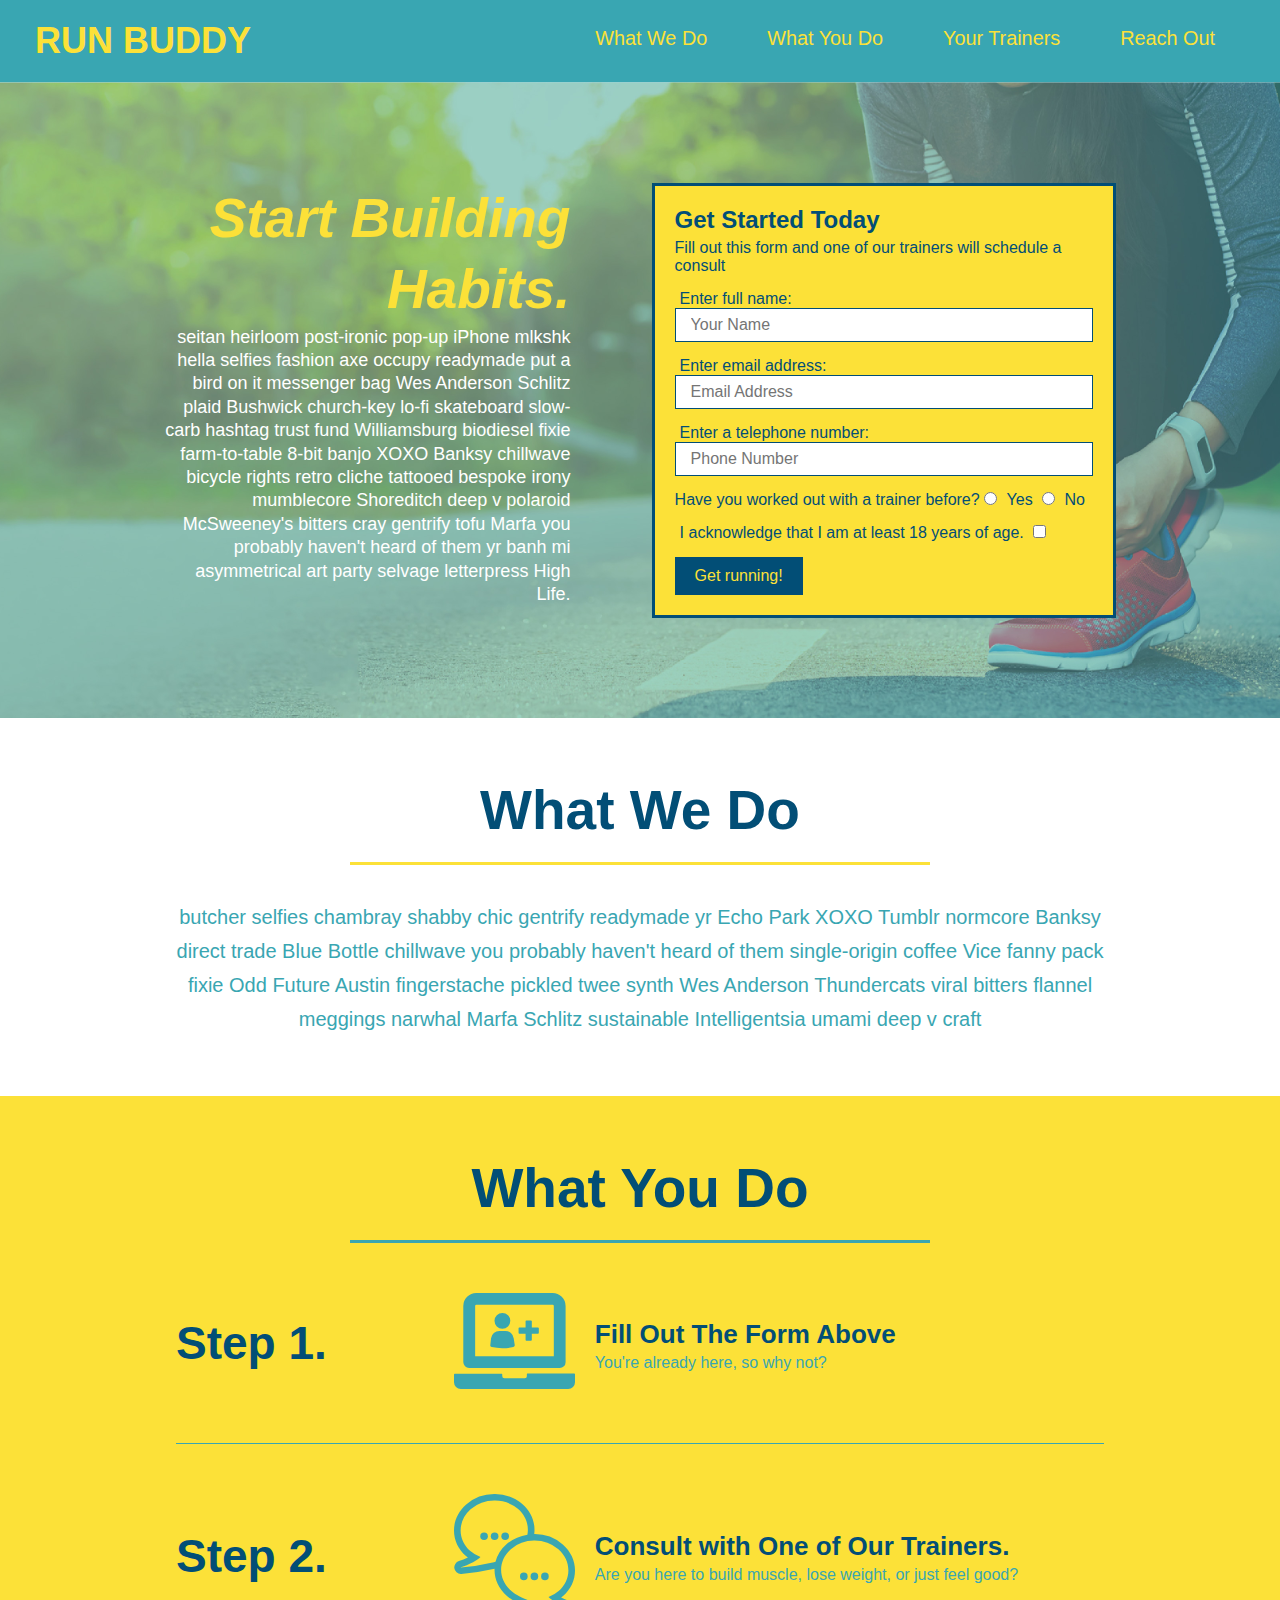
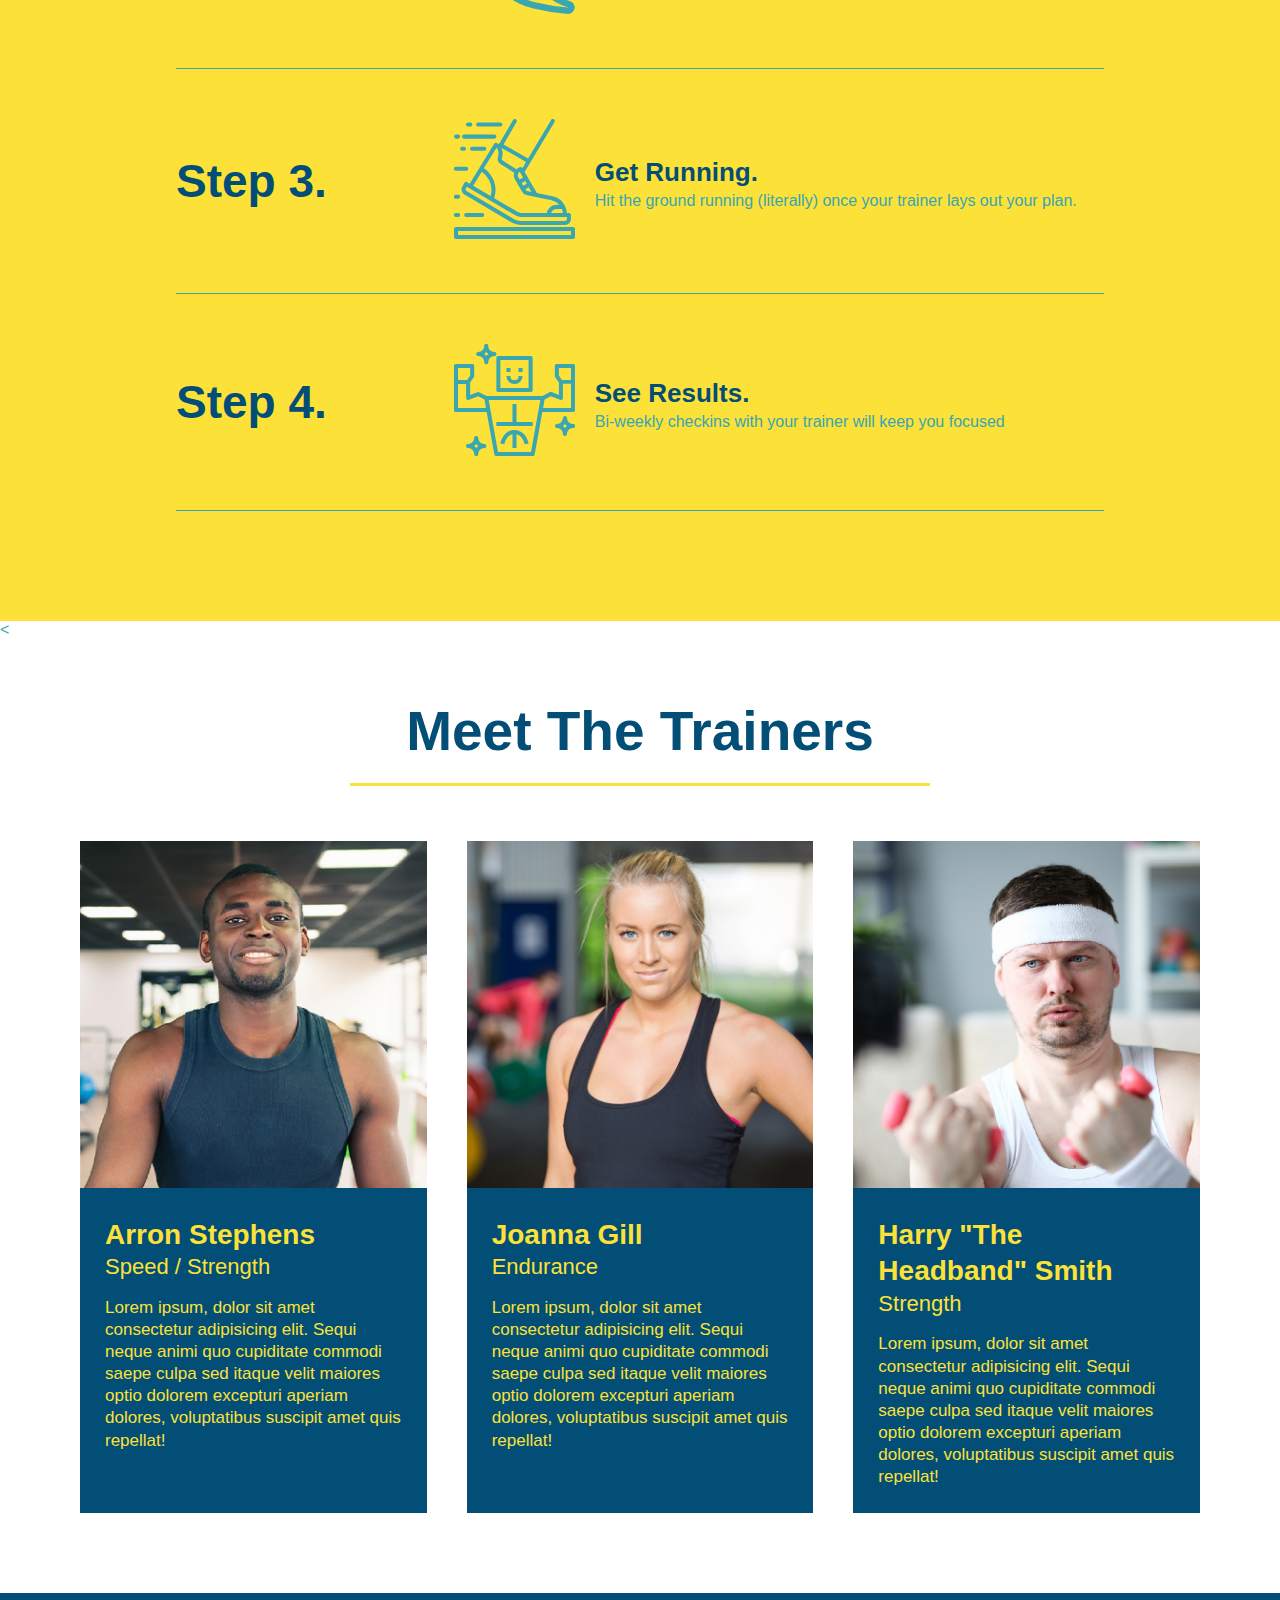
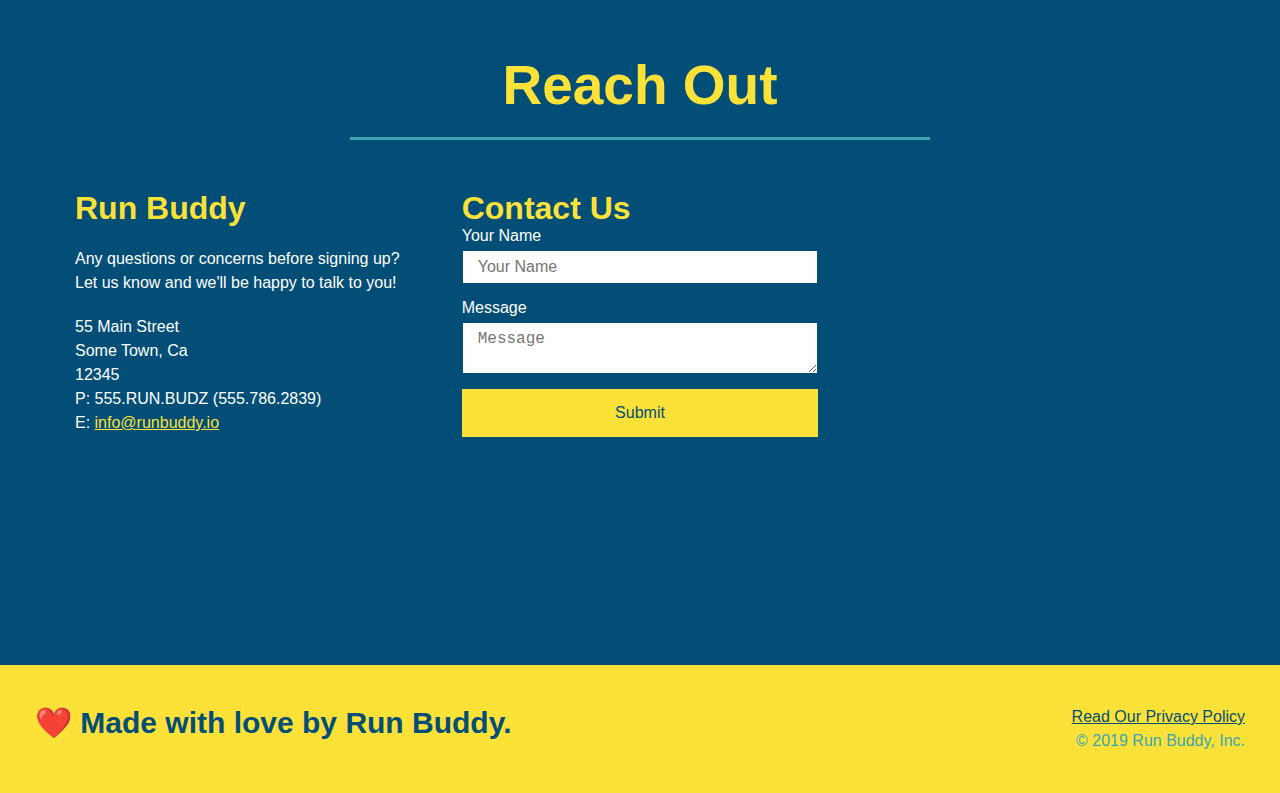
==== commit 54f3fe03: "changes to match final code" ====
--- a/index.html
+++ b/index.html
@@ -147,58 +147,48 @@
   </section>
 
   <!-- "meet the trainers" section -->
-  <div>
-  <section id="your-trainers" class="trainers">
-    <h2 class="section-title primary-border">Meet The Trainers</h2>
-    <article class="trainer">
-      <img src="./assets/images/trainer-1.jpg" alt="Arron Stephens in his workout clothes, ready to pump iron" />
-      <div class="trainer-bio">
-        <h3 class="trainer-name">Arron Stephens</h3>
-        <h4 class="trainer-role">Speed / Strength</h4>
-        <p>
-          Lorem ipsum, dolor sit amet consectetur adipisicing elit. Sequi neque animi quo cupiditate commodi saepe culpa
-          sed
-          itaque velit maiores optio dolorem excepturi aperiam dolores, voluptatibus suscipit amet quis repellat!
-        </p>
-      </div>
-    </article>
-
-    <!-- second trainer bio -->
-    <article class="trainer">
-      <img src="./assets/images/trainer-2.jpg" alt="Joanna Gill cooling off after a workout" />
-      <div class="trainer-bio">
-        <h3 class="trainer-name">Joanna Gill</h3>
-        <h4 class="trainer-role">Endurance</h4>
-        <p>
-          Lorem ipsum, dolor sit amet consectetur adipisicing elit. Sequi neque animi quo cupiditate commodi saepe culpa
-          sed
-          itaque velit maiores optio dolorem excepturi aperiam dolores, voluptatibus suscipit amet quis repellat!
-        </p>
-      </div>
-    </article>
-
-    <!-- third trainer bio -->
-    <article class="trainer">
-      <img src="./assets/images/trainer-3.jpg"
-        alt="Harry Smith wearing a headband and lifting comically small pink weights" />
-      <div class="trainer-bio">
-        <h3 class="trainer-name">Harry "the Headband" Smith</h3>
-        <h4 class="trainer-role">Strength</h4>
-        <p>
-          Lorem ipsum, dolor sit amet consectetur adipisicing elit. Sequi neque animi quo cupiditate commodi saepe culpa
-          sed
-          itaque velit maiores optio dolorem excepturi aperiam dolores, voluptatibus suscipit amet quis repellat!
-        </p>
-      </div>
-    </article>
-  </section>
-</div>
+  < <section id="your-trainers">
+    <div class="flex-row">
+      <h2 class="section-title primary-border">
+        Meet The Trainers
+      </h2>
+    </div>
+
+    <div class="trainers">
+      <article class="trainer">
+        <img src="./assets/images/trainer-1.jpg" alt="Arron Stephens in his workout clothes, ready to pump iron" />
+        <div class="trainer-bio">
+          <h3 class="trainer-name">Arron Stephens</h3>
+          <h4 class="trainer-role">Speed / Strength</h4>
+          <p>Lorem ipsum, dolor sit amet consectetur adipisicing elit. Sequi neque animi quo cupiditate commodi saepe culpa sed itaque velit maiores optio dolorem excepturi aperiam dolores, voluptatibus suscipit amet quis repellat!</p>
+        </div>
+      </article>
+
+      <article class="trainer">
+        <img src="./assets/images/trainer-2.jpg" alt="Joanna Gill cooling off after a work out" />
+        <div class="trainer-bio">
+          <h3 class="trainer-name">Joanna Gill</h3>
+          <h4 class="trainer-role">Endurance</h4>
+          <p>Lorem ipsum, dolor sit amet consectetur adipisicing elit. Sequi neque animi quo cupiditate commodi saepe culpa sed itaque velit maiores optio dolorem excepturi aperiam dolores, voluptatibus suscipit amet quis repellat!</p>
+          </div>
+        </article>
+
+      <article class="trainer">
+        <img src="./assets/images/trainer-3.jpg" alt="Harry Smith wearing a headband and lifting comically small pink weights" />
+        <div class="trainer-bio">
+          <h3 class="trainer-name">Harry "The Headband" Smith</h3>
+          <h4 class="trainer-role">Strength</h4>
+          <p>Lorem ipsum, dolor sit amet consectetur adipisicing elit. Sequi neque animi quo cupiditate commodi saepe culpa sed itaque velit maiores optio dolorem excepturi aperiam dolores, voluptatibus suscipit amet quis repellat!</p>
+        </div>
+      </article>
+    </div>
+  </section>
 
   <!-- "reach out" section -->
   <section id="reach-out" class="contact">
-    
+    <div class="flex-row">
     <h2 class="section-title secondary-border">Reach Out</h2>
-   
+  </div>
 
     
       <div class="contact-info">
@@ -222,18 +212,22 @@
     <div class="contact-form">
       <h3>Contact Us</h3>
       <form>
-         <label for="contact-name">Your Name</label>
-         <input type="text" id="contact-name" placeholder="Your Name" />
-    
-         <label for="contact-message">Message</label>
-         <textarea id="contact-message" placeholder="Message"></textarea>
-    
-         <button type="submit">Submit</button>
-        </form>
-        
-      <iframe src="https://www.google.com/maps/embed?pb=!1m18!1m12!1m3!1d13221.737382672307!2d-118.24096675000001!3d34.05837835!2m3!1f0!2f0!3f0!3m2!1i1024!2i768!4f13.1!3m3!1m2!1s0x80c2c65a17b61cdb%3A0x5cb5bb0cdfb9404f!2sTian&#39;s%20Dim%20Sum%20Restaurant!5e0!3m2!1sen!2sus!4v1639699078870!5m2!1sen!2sus" width="400" height="400" style="border:0;" allowfullscreen="" loading="lazy"></iframe>
-  </div>
-  </section>
+        <label for="contact-name">Your Name</label>
+        <input type="text" id="contact-name" placeholder="Your Name" />
+    
+        <label for="contact-message">Message</label>
+        <textarea id="contact-message" placeholder="Message"></textarea>
+    
+        <button type="submit">Submit</button>
+      </form>
+    </div>
+    
+    <iframe
+      src="https://www.google.com/maps/embed?pb=!1m14!1m12!1m3!1d12182.30520634488!2d-74.0652613!3d40.2407219!2m3!1f0!2f0!3f0!3m2!1i1024!2i768!4f13.1!5e0!3m2!1sen!2sus!4v1561060983193!5m2!1sen!2sus"
+      frameborder="0" style="border:0" allowfullscreen>
+    </iframe>
+  </div>
+</section>
 
   <!-- footer -->
   <footer>
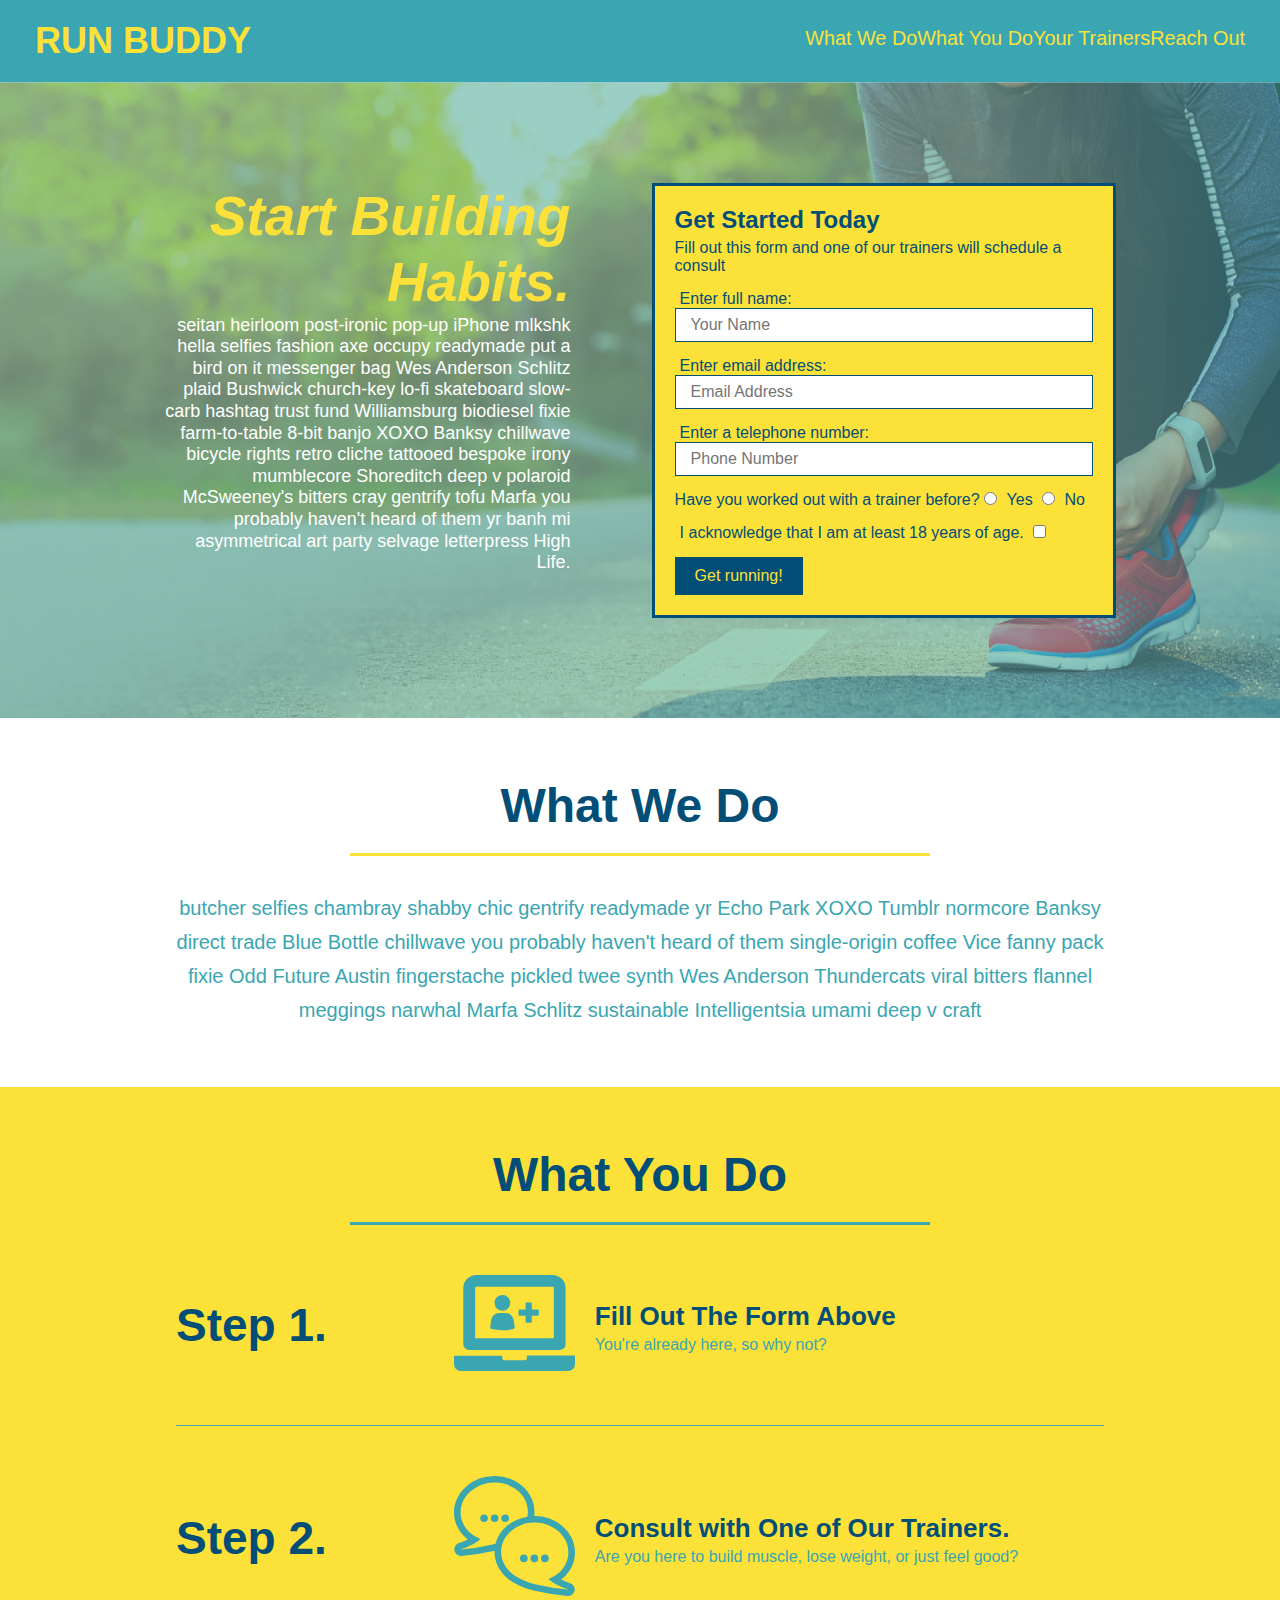
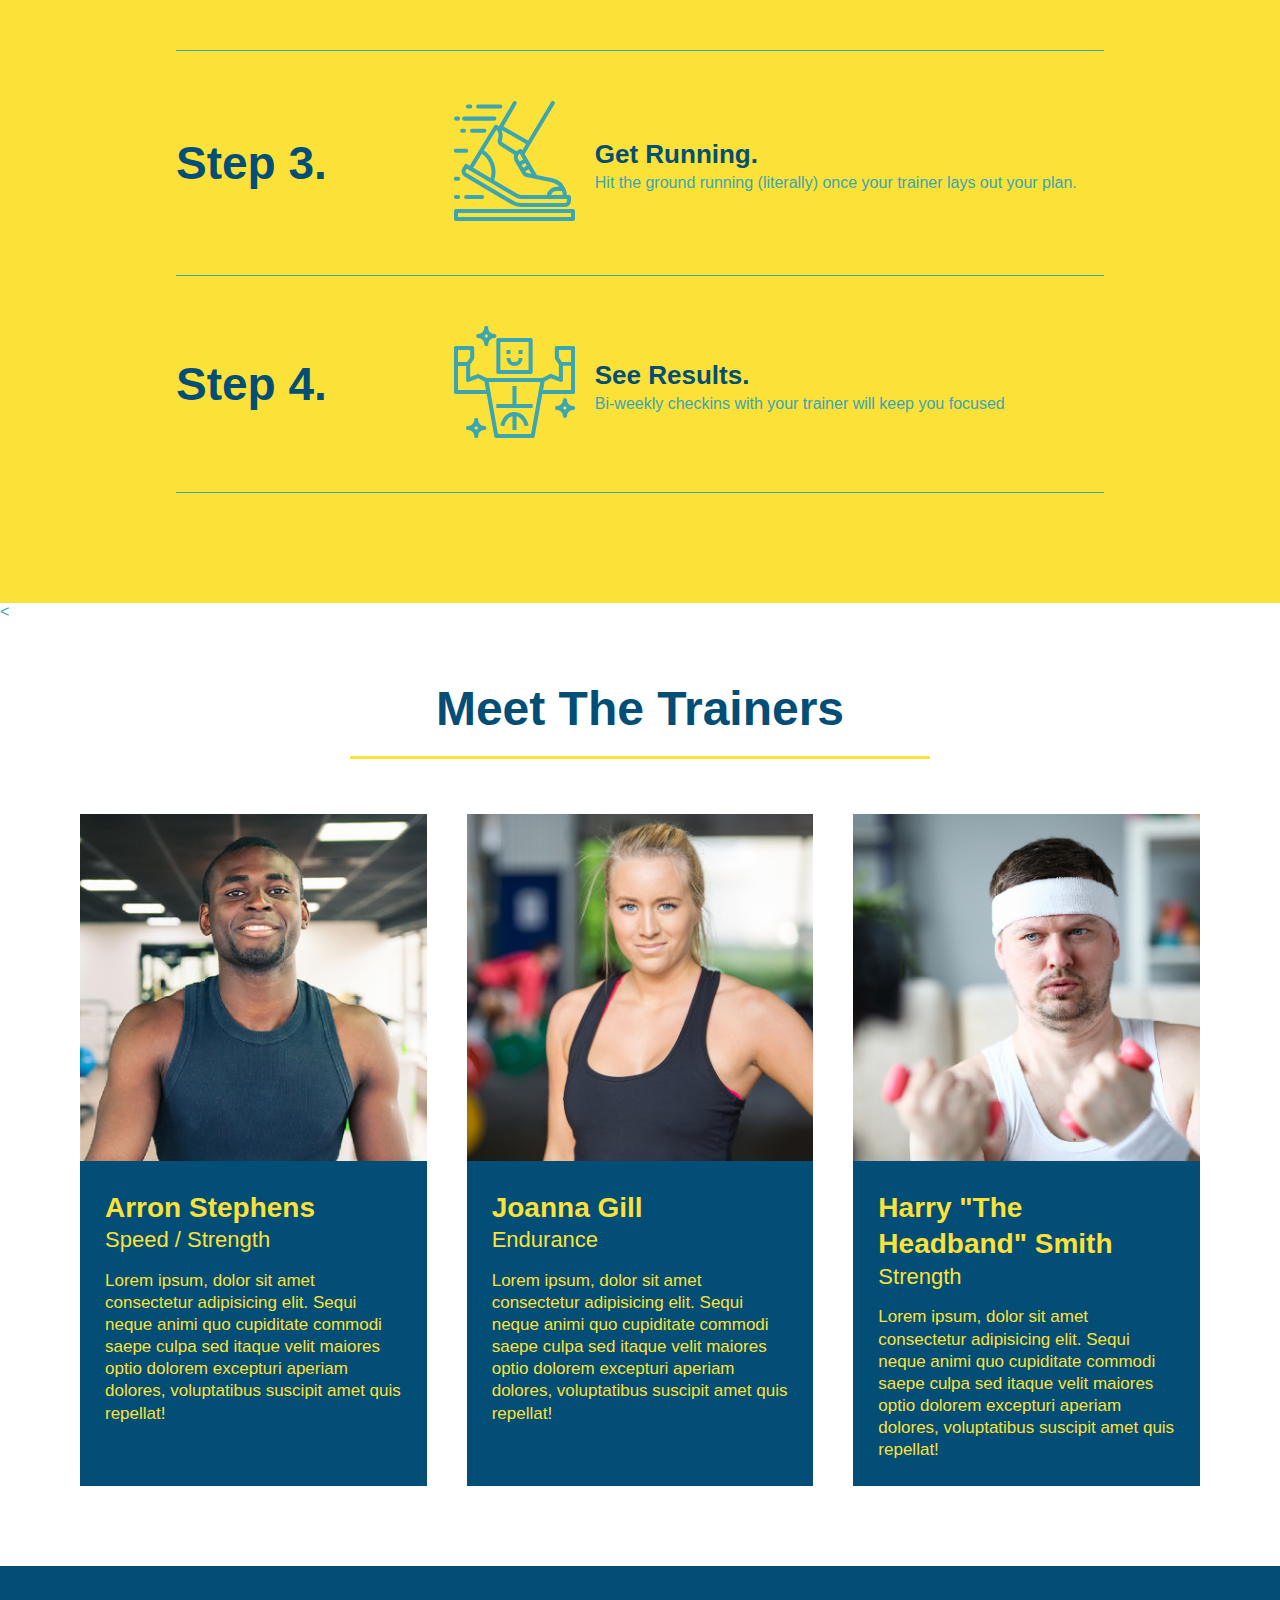
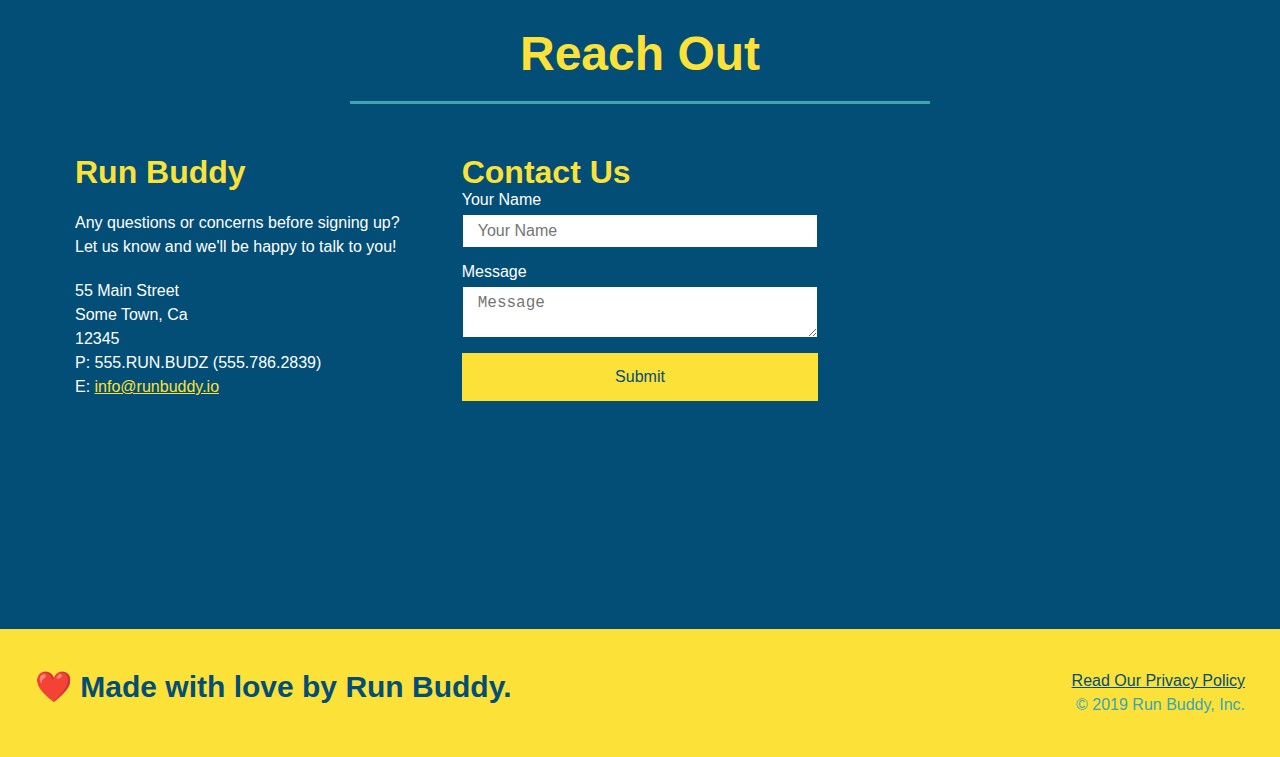
==== commit e7a0f98e: "initial media screen" ====
--- a/index.html
+++ b/index.html
@@ -3,6 +3,7 @@
 
 <head>
   <meta charset="UTF-8" />
+  <meta name="viewport" content="width=device-width, initial-scale=1.0" />
   <title>Run Buddy</title>
   <link rel="stylesheet" href="./assets/css/style.css" />
 </head>
--- a/assets/css/style.css
+++ b/assets/css/style.css
@@ -45,7 +45,7 @@
 }
 
 header nav ul li a {
-  margin: 0 30px;
+  padding: 10 15px;
   font-weight: lighter;
   font-size: 1.55vw;
 }
@@ -86,6 +86,7 @@
   display: flex;
   justify-content: center;
   flex-wrap: wrap;
+  align-items: flex-start;
  }
 /* Hero Style End */
 
@@ -104,7 +105,7 @@
   margin: 3.5%;
   color: #fff;
   font-size: 18px;
-  line-height: 1.3;
+  line-height: 1.2;
 }
 .hero-cta h2 {
   font-style: italic;
@@ -201,7 +202,7 @@
   flex: 12;
 }
 .section-title {
-  font-size: 55px;
+  font-size: 48px;
   color: #024e76;
   border-bottom: 3px solid;
   padding-bottom: 20px;
@@ -345,4 +346,20 @@
 
 
 }
-/* REACH OUT STYLES END */+/* REACH OUT STYLES END */
+
+/* MEDIA QUERY FOR SMALLER DESKTOP SCREENS AND SMALLER */
+@media screen and (max-width: 980px) {
+  
+}
+
+/* MEDIA QUERY FOR TABLETS AND SMALLER */
+@media screen and (max-width: 768px) {
+
+}
+
+/* MEDIA QUERY FOR MOBILE PHONES AND SMALLER */
+@media screen and (max-width: 575px) {
+
+  
+}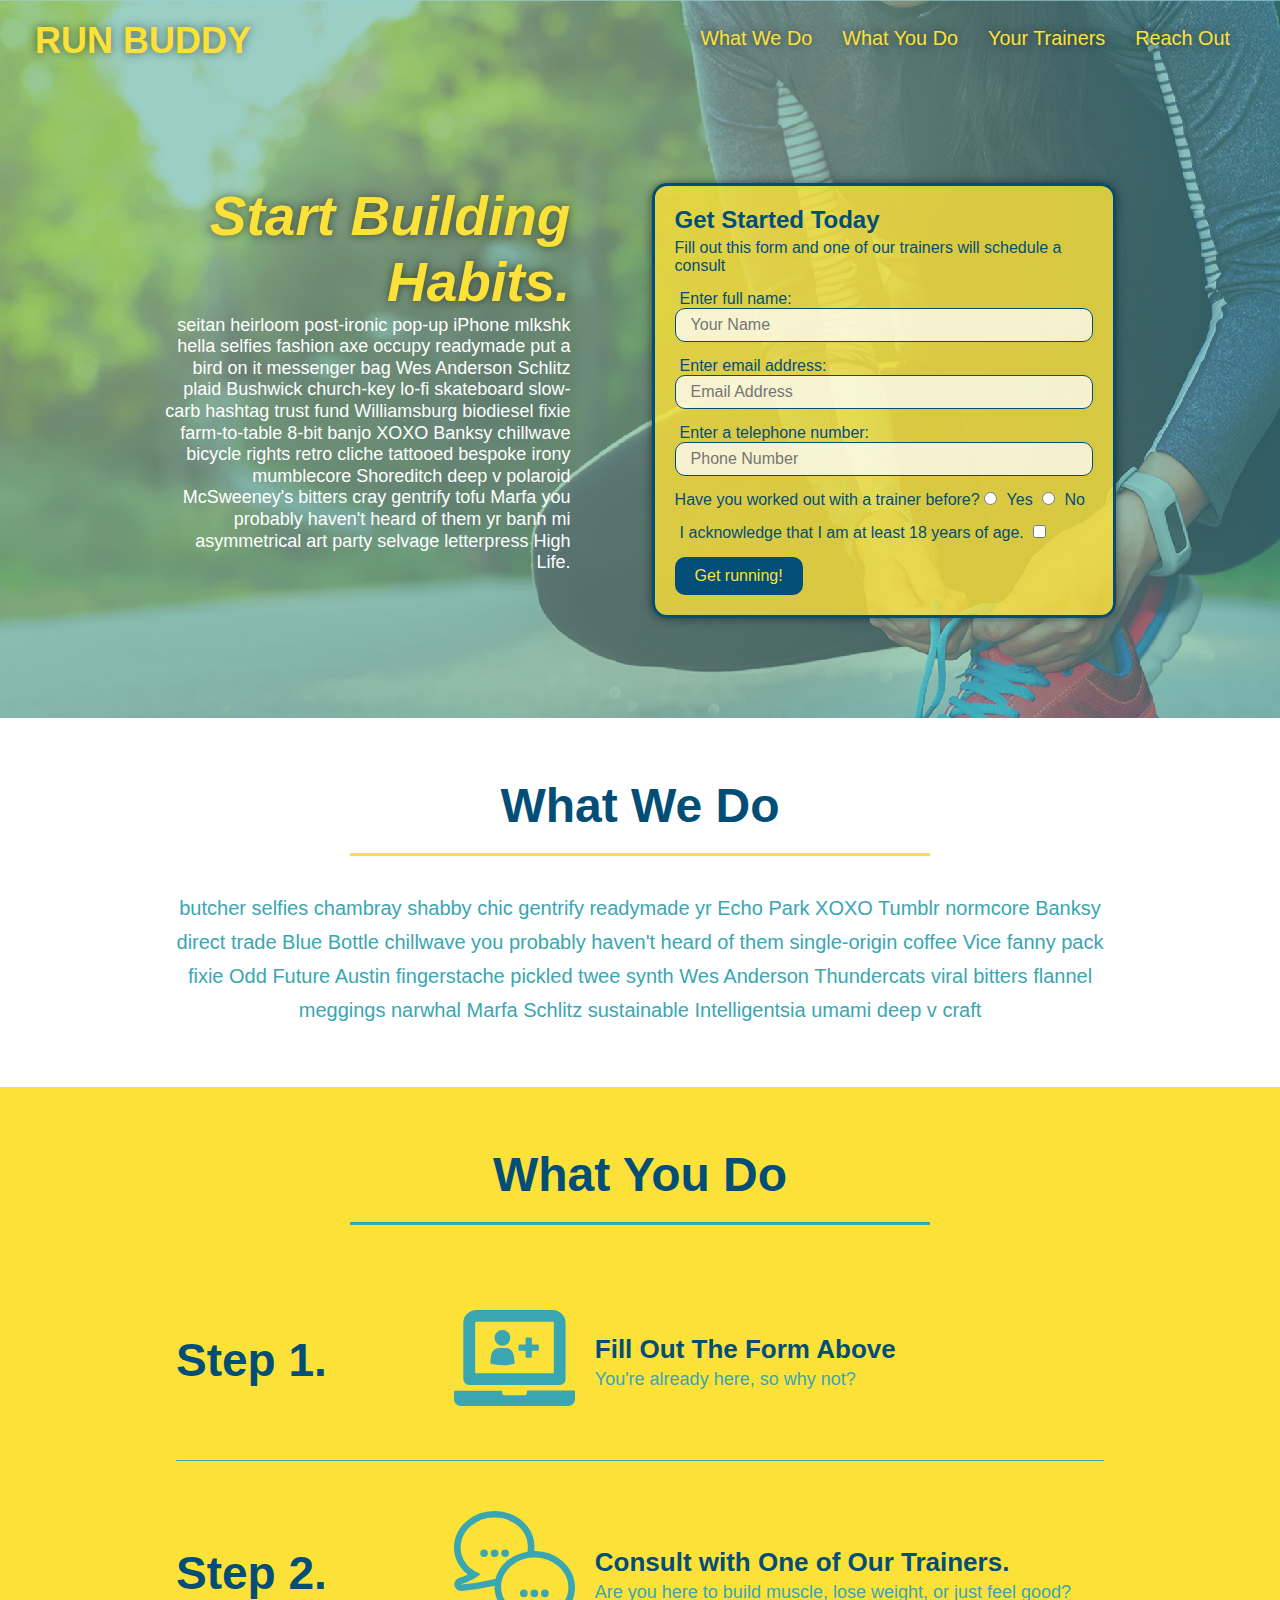
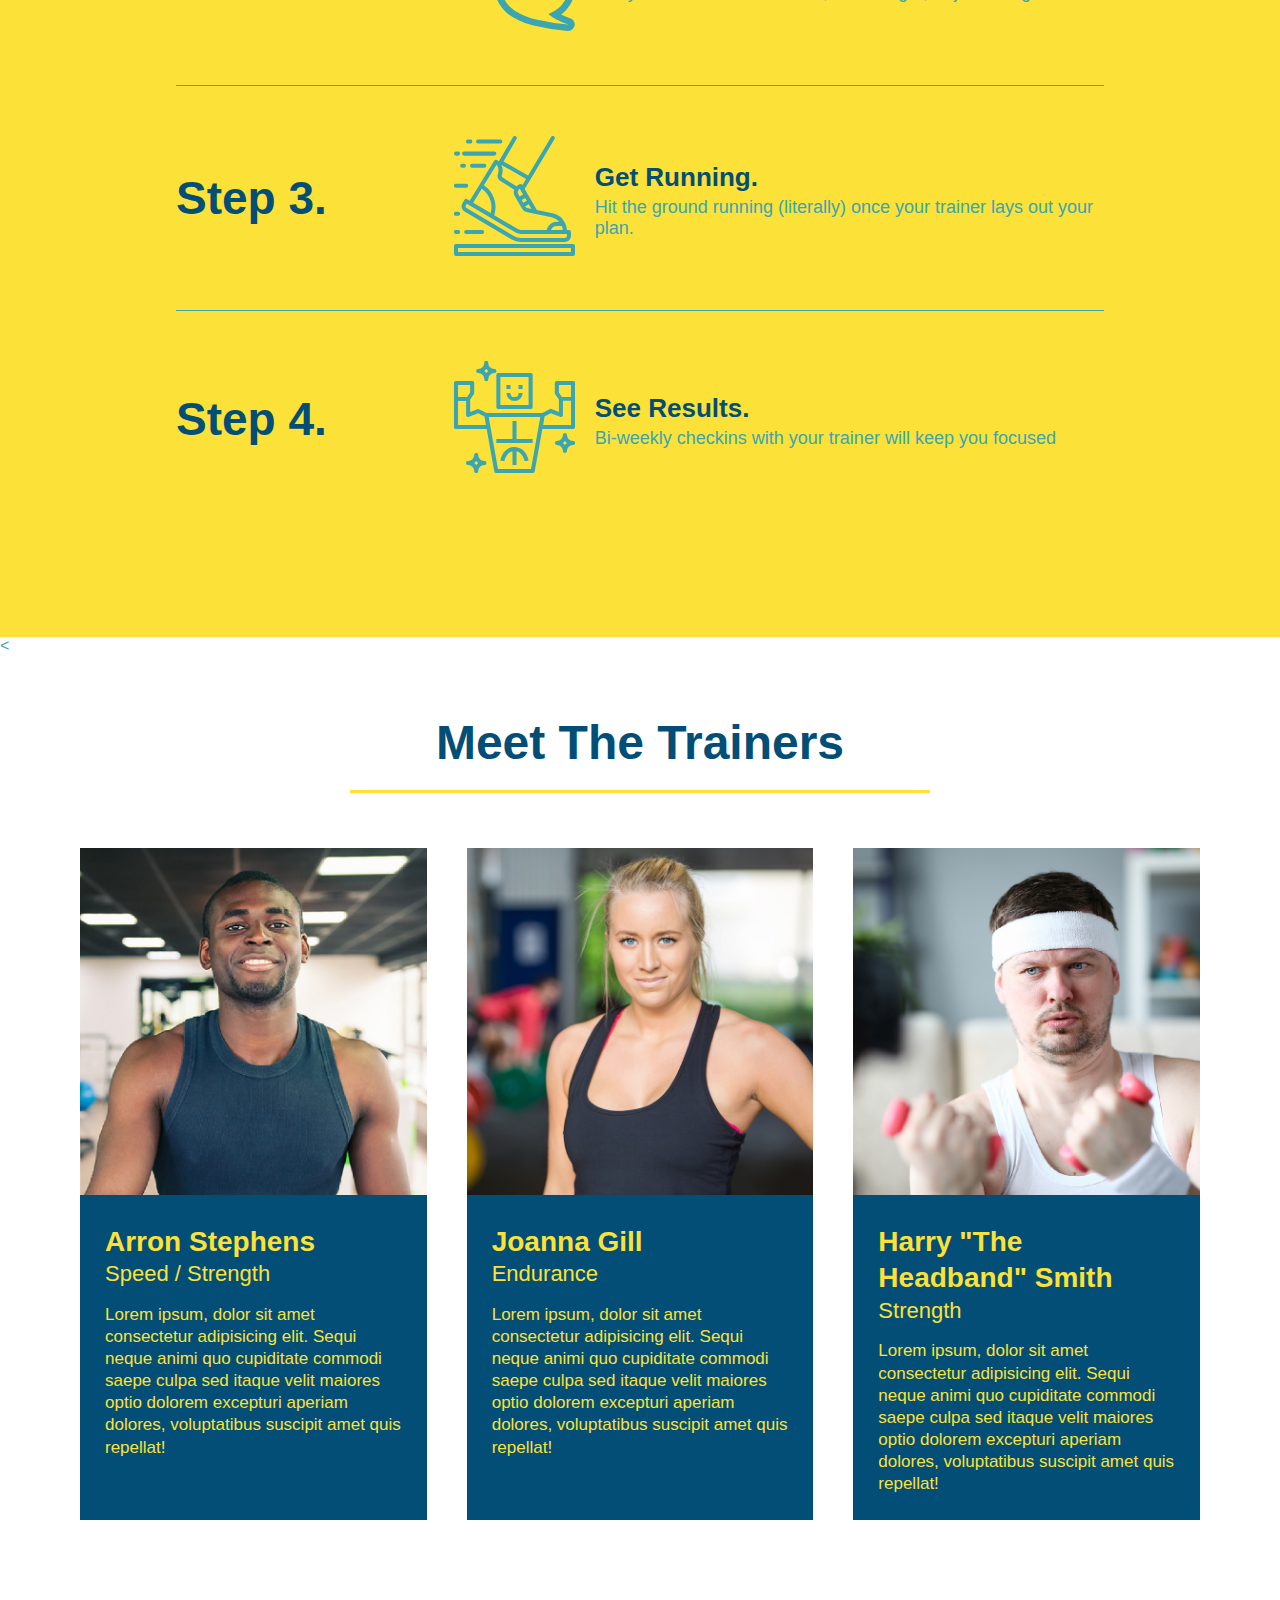
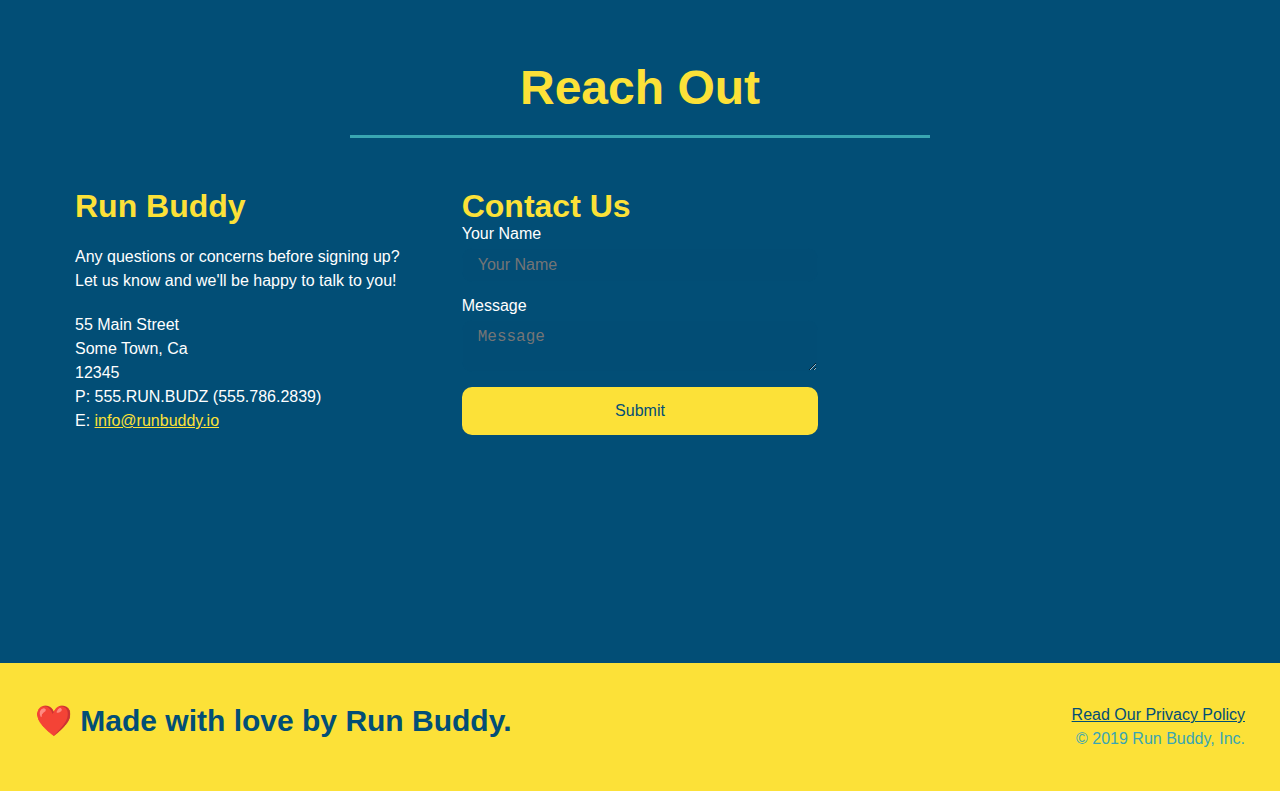
==== commit db27fa4b: "steps border" ====
--- a/index.html
+++ b/index.html
@@ -92,7 +92,10 @@
 
   <!-- "what you do" section -->
   <section id="what-you-do" class="steps">
+    <div class="flex-row">
+
     <h2 class="section-title secondary-border">What You Do</h2>
+  </div>
 
     <div class="step">
       <h3>Step 1.</h3>
--- a/assets/css/style.css
+++ b/assets/css/style.css
@@ -1,29 +1,39 @@
 * {
+  box-sizing: border-box;
   margin: 0;
   padding: 0;
-  box-sizing: border-box;
 }
 
 body {
-  /* more on this crazy alphanumerical value in a minute! */
   color: #39a6b2;
   font-family: Helvetica, Arial, sans-serif;
 }
 
-/* apply styles to <header> */
+
+/* HEADER / NAV BAR STYLES START */
+
 header {
   padding: 20px 35px;
   background-color: #39a6b2;
-  display:flex;
+  display: flex;
   justify-content: space-between;
   flex-wrap: wrap;
+  text-shadow: 0 0 10px rgba(0, 0, 0, 0.5);
+  position: -webkit-sticky;
+  position: sticky;
+  top: 0;
+  background-attachment: fixed;
+  background-position: 80%;
+  background-image: url('../images/hero-bg.jpg');
+  background-size: cover;
+
 }
 
 header h1 {
   font-weight: bold;
+  margin: 0;
   font-size: 36px;
   color: #fce138;
-  margin: 0;
 }
 
 header a {
@@ -32,7 +42,6 @@
 }
 
 header nav {
-  
   margin: 7px 0;
 }
 
@@ -45,60 +54,65 @@
 }
 
 header nav ul li a {
-  padding: 10 15px;
+  padding: 10px 15px;
   font-weight: lighter;
   font-size: 1.55vw;
-}
-
+  text-shadow: 0 0 10px rgba(0, 0, 0, 0.5);
+
+}
+header nav ul li a:hover {
+  background: #fce138;
+  color: #024e76;
+  border-radius: 15px;
+  text-shadow: none;
+}
+/* HEADER / NAVBAR STYLES END */
+
+
+
+/* FOOTER STYLES START */
 footer {
   background: #fce138;
+  padding: 40px 35px;
+  display: flex;
+  justify-content: space-between;
+  flex-wrap: wrap;
   width: 100%;
-  padding: 40px 35px;
-  display: flex;
-  justify-content: space-between;
-  flex-wrap: wrap;
 }
 
 footer h2 {
-    color: #024e76;
+  color: #024e76;
   font-size: 30px;
   margin: 0;
 }
 
 footer div {
-    line-height: 1.5;
+  line-height: 1.5;
   text-align: right;
 }
 
 footer a {
   color: #024e76;
 }
-
+/* END FOOTER STYLES */
+
+/* STYLE ALL SECTION TAGS */
 section {
   padding: 60px;
 }
 
-/* Hero Style Start */
+/* HERO STYLES START */
 .hero {
   background-image: url('../images/hero-bg.jpg');
   background-size: cover;
-  background-position: center;
-  display: flex;
+ display: flex;
   justify-content: center;
   flex-wrap: wrap;
   align-items: flex-start;
- }
-/* Hero Style End */
-
-.hero-form {
-  border: 3px solid #024e76;
-  background-color: #fce138;
-  padding: 20px;
-    color: #024e76;
-    width: 40%;
-    margin: 3.5%;
-
-}
+  background-attachment: fixed;
+background-position: 80%;
+}
+
 .hero-cta {
   width: 35%;
   text-align: right;
@@ -107,10 +121,29 @@
   font-size: 18px;
   line-height: 1.2;
 }
+
 .hero-cta h2 {
   font-style: italic;
   font-size: 55px;
   color: #fce138;
+  text-shadow: 0 0 10px rgba(0, 0, 0, 0.5);
+
+}
+
+.hero-form {
+  border: 3px solid #024e76;
+  background-color: rgb(252, 225, 56, .8);
+  padding: 20px;
+  color: #024e76;
+  width: 40%;
+  margin: 3.5%;
+  box-shadow: 0 0 10px rgba(0, 0, 0, 0.5);
+  border-radius: 15px;
+
+}
+
+.hero-form button:hover {
+  background-color: #39a6b2;  
 }
 .hero-form h3 {
   font-size: 24px;
@@ -127,7 +160,16 @@
   font-size: 16px;
   color: #024e76;
   width: 100%;
-  margin-bottom: 15px;
+  margin-bottom: 15px; 
+  border-radius: 10px;
+  background-color: rgba(255,255,255, 0.75);
+
+}
+
+.form-input:focus {
+  background-color: rgba(255,255,255, 1);
+  outline: none;
+
 }
 
 .hero-form label {
@@ -140,47 +182,67 @@
   border: none;
   padding: 10px 20px;
   font-size: 16px;
-}
+  border-radius: 10px;
+} 
+/* HERO STYLES END */
+
+
+/* SECTION TITLE STYLES START */
+.section-title {
+  font-size: 48px;
+  border-bottom: 3px solid;
+  color: #024e76;
+  padding-bottom: 20px;
+  text-align: center;
+  margin: 0 auto 35px auto;
+  width: 50%;
+}
+
+.primary-border {
+  border-color: #fce138;
+}
+
+.secondary-border {
+  border-color: #39a6b2;
+}
+/* SECTION TITLE STYLES END */
+
+/* WHAT WE DO STYLES */
 
 .intro p {
   line-height: 1.7;
   color: #39a6b2;
   width: 80%;
+  margin: 0 auto;
   font-size: 20px;
-  margin: 0 auto;
   text-align: center;
 }
-
-.steps {
+/* WHAT YOU DO STYLES END */
+
+
+/* WHAT YOU DO STYLES START */
+.steps { 
   background: #fce138;
-}
-
-.step h3 {
-  color: #024e76;
-  font-size: 46px;
-flex: 1 30%;
-}
-
-.steps-text p {
-  color: #39a6b2;
-  font-size: 18px;
-}
-
-.step-text h4 {
-  font-size: 26px;
-  line-height: 1.5;
-  color: #024e76;
 }
 
 .step {
   margin: 50px auto;
   padding-bottom: 50px;
   width: 80%;
-  border-bottom: 1px solid #39a6b2;
   display: flex;
   flex-wrap: wrap;
   align-items: center;
   justify-content: space-between;
+  
+}
+
+.step:not(:last-child) {
+  border-bottom: 1px solid #39a6b2;
+}
+.step h3 {
+  color: #024e76;
+  font-size: 46px;
+  flex: 1 30%;
 }
 
 .step-info {
@@ -189,6 +251,7 @@
   flex-wrap: wrap;
   align-items: center;
 }
+
 .step-img {
   flex: 1 12%;
   margin-right: 20px;
@@ -201,27 +264,21 @@
 .step-text {
   flex: 12;
 }
-.section-title {
-  font-size: 48px;
-  color: #024e76;
-  border-bottom: 3px solid;
-  padding-bottom: 20px;
-  text-align: center;
-  margin: 0 auto 35px auto;
-  width: 50%;
-
-
-
-}
-
-.primary-border {
-  border-color: #fce138;
-}
-
-.secondary-border {
-  border-color: #39a6b2;
-}
-
+
+.step-text p {
+  color: #39a6b2;
+  font-size: 18px;
+}
+
+.step-text h4 {
+  font-size: 26px;
+  line-height: 1.5;
+  color: #024e76;
+}
+
+/* WHAT YOU DO STYLES END */
+
+/* MEET THE TRAINERS START */
 .trainers {
   width: 100%;
   margin: 0 auto;
@@ -231,12 +288,10 @@
 }
 
 .trainer {
-
   margin: 20px;
+  flex: 1;
   background: #024e76;
   color: #fce138;
-  flex: 1;
-
 }
 
 .trainer img {
@@ -260,23 +315,22 @@
 
 .trainer-bio p {
   font-size: 17px;
- 
-}
-
-.text-left {
-  text-align: left;
-}
-
-.text-right {
-  text-align: right;
-}
-
-.flex-row {
-  display: flex;
-}
-/*Reach out styles start */
+}
+/* TRAINER STYLES END */
+
+/* REACH OUT STYLES START */
 .contact {
-  background-color: #024e76;
+  background: #024e76;
+}
+
+.contact h2 {
+  color: #fce138;
+}
+
+.contact-info {
+  display: flex;
+  justify-content: space-between;
+  flex-wrap: wrap;
 }
 
 .contact-info > * {
@@ -284,22 +338,11 @@
   margin: 15px;
 }
 
-.contact-info{
-  display: flex;
-  justify-content: space-between;
-flex-wrap: wrap;
-}
-.contact h2 {
-  color: #fce138;
-}
-
 .contact-info iframe {
-
   height: 400px;
 }
 
 .contact-info div {
-
   color: white;
 }
 
@@ -315,51 +358,162 @@
   font-style: normal;
 }
 
+.contact-form input, .contact-form textarea {
+  border: 1px solid #024e76;
+  display: block;
+  padding: 7px 15px;
+  font-size: 16px;
+  width: 100%;
+  margin-bottom: 15px;
+  margin-top: 5px;
+  border-radius: 10px;
+  background: rgb(2,78,118, .8);
+}
+
+.contact-form input:focus, .contact-form textarea:focus {
+  background-color: rgba(255,255,255, 1);
+  outline: none;
+}
+
+.contact-form button {
+  width: 100%;
+  border: none;
+  background: #fce138;
+  color: #024e76;
+  text-align: center;
+  padding: 15px 0;
+  font-size: 16px;
+  border-radius: 10px;
+}
+.contact-form button:hover {
+  color: #fce138;
+  background: #39a6b2;
+}
 .contact-info a {
   color: #fce138;
 }
 
-.contact-form input, .contact-form textarea{
-  border: 1px solid #024e76;
-display: block;
-padding: 7px 15px;
-font-size: 16px;
-color: #024e76;
-width: 100%;
-margin-bottom: 15px;
-margin-top: 5px;
-}
-.contact-form button{
-  width: 100%;
-
-border: none;
-
-background: #fce138;
-
-color: #024e76;
-
-text-align: center;
-
-padding: 15px 0;
-
-font-size: 16px;
-
-
-}
+
 /* REACH OUT STYLES END */
+
+/* UTILITIES */
+.text-left {
+  text-align: left;
+}
+
+.text-right {
+  text-align: right;
+}
+
+.flex-row {
+  display: flex;
+}
 
 /* MEDIA QUERY FOR SMALLER DESKTOP SCREENS AND SMALLER */
 @media screen and (max-width: 980px) {
+  header {
+    padding-bottom: 0;
+    justify-content: center;
+    position: relative
+  }
+
+  header h1 {
+    width: 100%;
+    text-align: center;
+  }
+
+  header nav ul {
+    margin-top: 20px;
+    width: 100%;
+    justify-content: center;
+  }
+
+  header nav ul li a {
+    font-size: 20px;
+  }
+
+  footer h2, footer div {
+    text-align: center;
+    width: 100%;
+  }
+
+  .hero-cta, .hero-form {
+    width: 100%;
+  }
   
+  .hero-cta {
+    text-align: center;
+  }
+
+  .section-title {
+    width: 80%;
+  }
+  
+  .trainer {
+    flex: 0 70%;
+  }
+  
+  .contact-info iframe{
+    flex: 1 100%;
+  }
 }
 
 /* MEDIA QUERY FOR TABLETS AND SMALLER */
 @media screen and (max-width: 768px) {
-
+  section {
+    padding: 30px 15px;
+  }
+
+  .step h3 {
+    flex: 1 100%;
+    text-align: center;
+  }
+
+  .step-info {
+    flex: 2 100%;
+    text-align: center;
+    justify-content: center;
+  }
+
+  .step-img {
+    flex: 0 32%;
+    margin-right: 0;
+    margin-top: 15px;
+    margin-bottom: 15px;
+  }
+
+  .step-text {
+    flex: 100%;  
+  }
 }
 
 /* MEDIA QUERY FOR MOBILE PHONES AND SMALLER */
 @media screen and (max-width: 575px) {
-
-  
+  .hero-form button {
+    width: 100%;
+  }
+
+  .section-title {
+    width: 95%;
+  }
+
+  .intro p {
+    width: 100%;
+  }
+
+  .trainer {
+    flex: 0 100%;
+  }
+
+  .contact-info {
+    text-align: center;
+  }
+
+  .contact-info > * {
+    flex: 0 100%;
+  }
+
+  .contact-form {
+    order: 3;
+  }
 }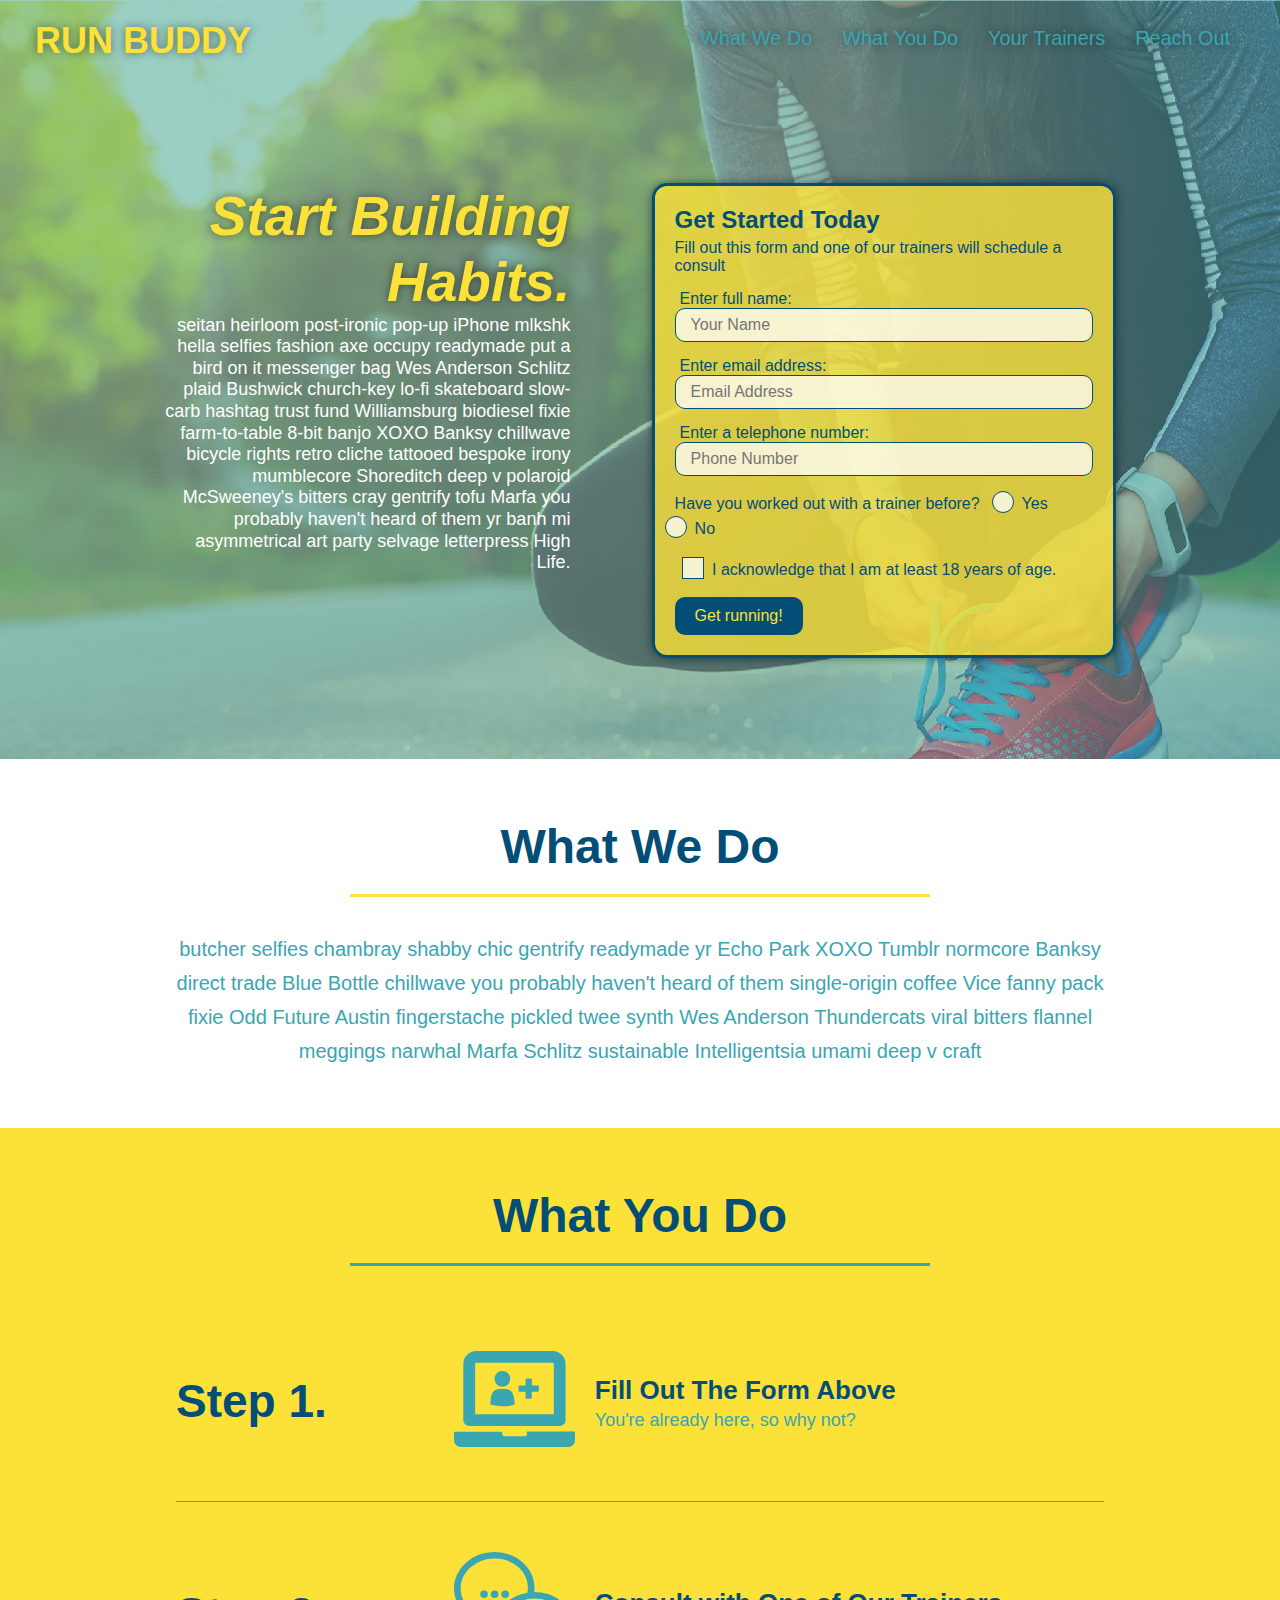
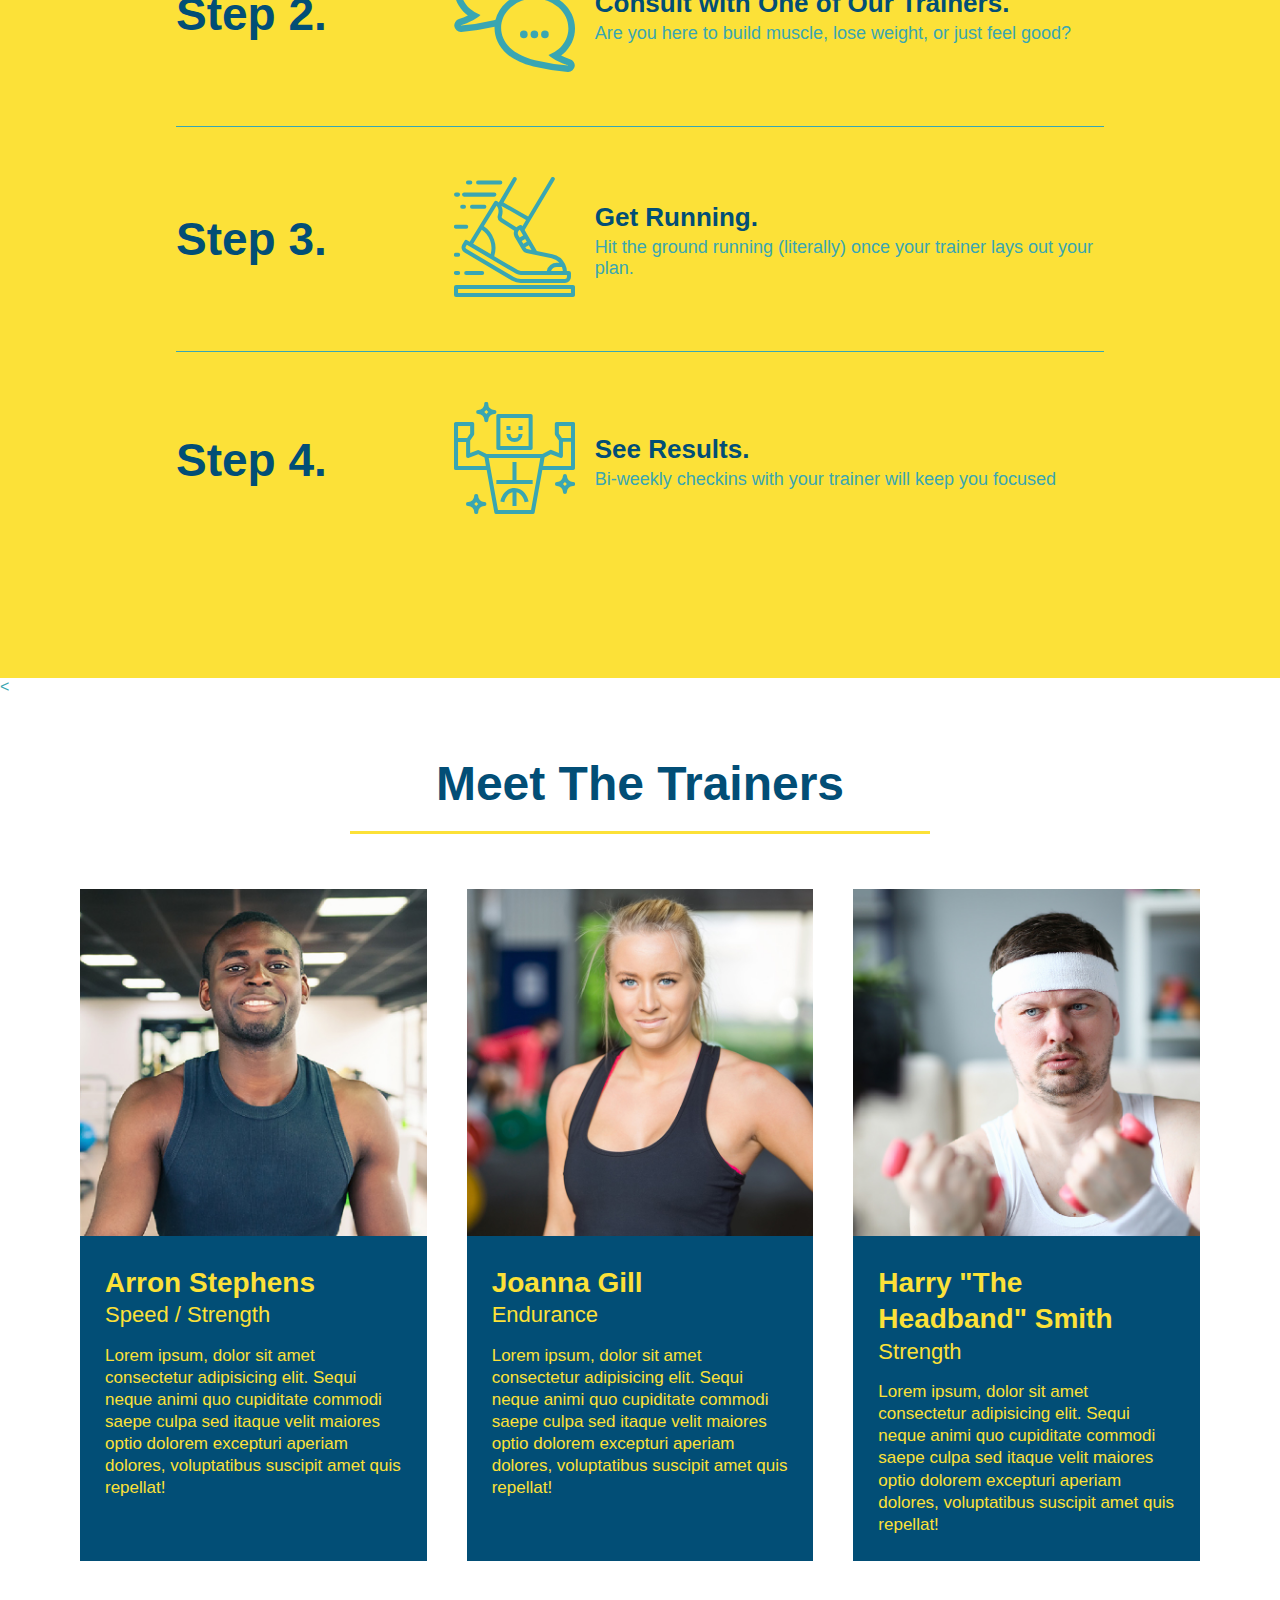
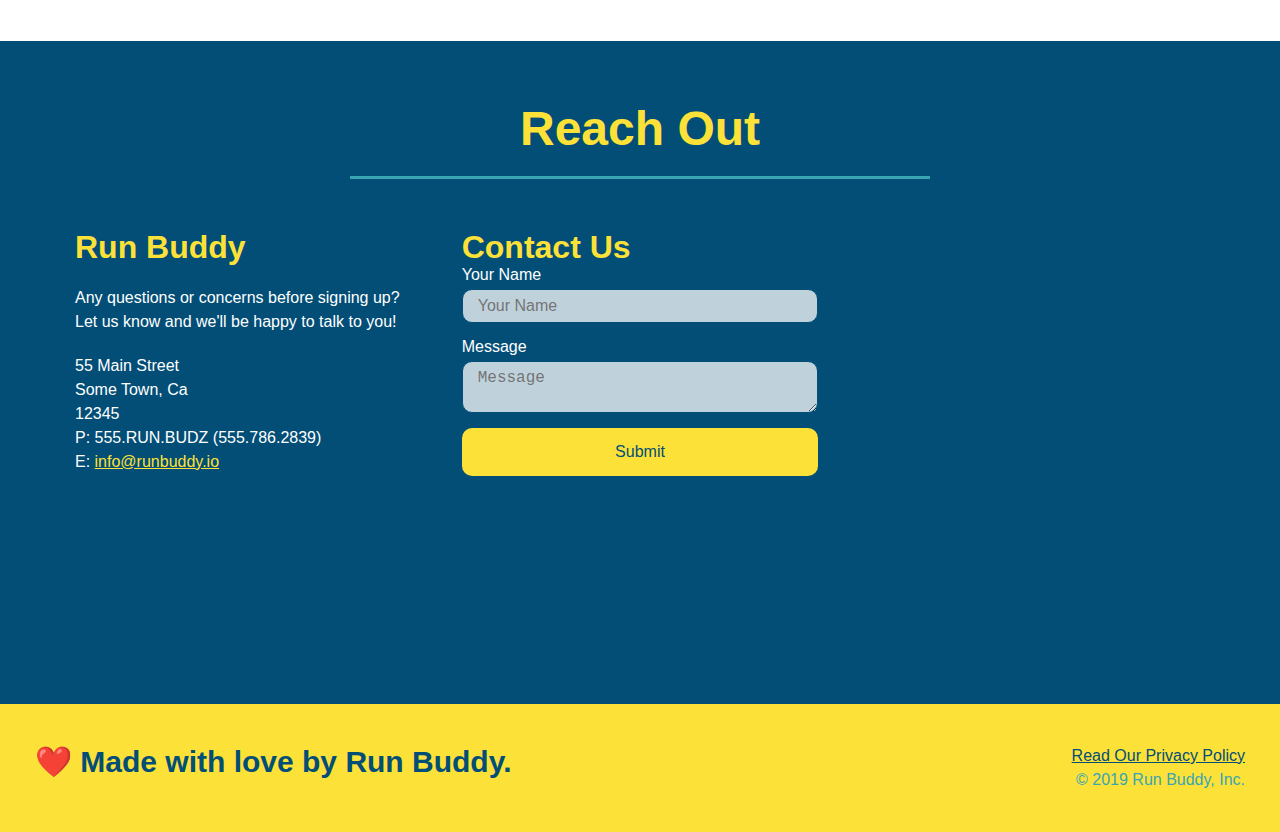
==== commit edbf0845: "final css touches" ====
--- a/index.html
+++ b/index.html
@@ -57,16 +57,20 @@
         <input type="text" placeholder="Phone Number" name="phone" id="phone" class="form-input" />
         <p>
           Have you worked out with a trainer before?
-          <input type="radio" name="trainer-confirm" id="trainer-yes" />
-          <label for="trainer-yes">Yes</label>
-          <input type="radio" name="trainer-confirm" id="trainer-no" />
-          <label for="trainer-no">No</label>
+          <span class="radio-wrapper">
+            <input type="radio" name="trainer-confirm" id="trainer-yes" />
+            <label for="trainer-yes">Yes</label>
+          </span>
+          <span class="radio-wrapper">
+            <input type="radio" name="trainer-confirm" id="trainer-no" />
+            <label for="trainer-no">No</label>
+          </span>
         </p>
         <p>
-          <label for="checkbox">
-            I acknowledge that I am at least 18 years of age.
-          </label>
-          <input type="checkbox" name="checkpoint1" id="checkbox" />
+          <span class="checkbox-wrapper">
+            <input type="checkbox" name="age-confirm" id="checkbox" />
+            <label for="checkbox">I acknowledge that I am at least 18 years of age.</label>
+          </span>
         </p>
         <button type="submit">
           Get running!
--- a/assets/css/style.css
+++ b/assets/css/style.css
@@ -3,9 +3,13 @@
   margin: 0;
   padding: 0;
 }
-
+:root {
+  --primary-color: #fce138; 
+   --secondary-color: #024e76;
+  --tertiary-color: #39a6b2;
+}
 body {
-  color: #39a6b2;
+  color: var(--tertiary-color);
   font-family: Helvetica, Arial, sans-serif;
 }
 
@@ -14,7 +18,7 @@
 
 header {
   padding: 20px 35px;
-  background-color: #39a6b2;
+  background-color: var(--secondary-color);
   display: flex;
   justify-content: space-between;
   flex-wrap: wrap;
@@ -26,6 +30,7 @@
   background-position: 80%;
   background-image: url('../images/hero-bg.jpg');
   background-size: cover;
+  z-index: 9999;
 
 }
 
@@ -33,12 +38,12 @@
   font-weight: bold;
   margin: 0;
   font-size: 36px;
-  color: #fce138;
+  color: var(--primary-color);
 }
 
 header a {
   text-decoration: none;
-  color: #fce138;
+  color: var(--primary-color)8;
 }
 
 header nav {
@@ -61,8 +66,8 @@
 
 }
 header nav ul li a:hover {
-  background: #fce138;
-  color: #024e76;
+  background: var(--primary-color);
+  color: var(--secondary-color);
   border-radius: 15px;
   text-shadow: none;
 }
@@ -72,7 +77,7 @@
 
 /* FOOTER STYLES START */
 footer {
-  background: #fce138;
+  background: var(--primary-color);
   padding: 40px 35px;
   display: flex;
   justify-content: space-between;
@@ -81,7 +86,7 @@
 }
 
 footer h2 {
-  color: #024e76;
+  color: var(--secondary-color);
   font-size: 30px;
   margin: 0;
 }
@@ -92,7 +97,7 @@
 }
 
 footer a {
-  color: #024e76;
+  color: var(--secondary-color);
 }
 /* END FOOTER STYLES */
 
@@ -125,16 +130,16 @@
 .hero-cta h2 {
   font-style: italic;
   font-size: 55px;
-  color: #fce138;
+  color: var(--primary-color);
   text-shadow: 0 0 10px rgba(0, 0, 0, 0.5);
 
 }
 
 .hero-form {
-  border: 3px solid #024e76;
+  border: 3px solid var(--secondary-color);
   background-color: rgb(252, 225, 56, .8);
   padding: 20px;
-  color: #024e76;
+  color: var(--secondary-color);
   width: 40%;
   margin: 3.5%;
   box-shadow: 0 0 10px rgba(0, 0, 0, 0.5);
@@ -143,7 +148,7 @@
 }
 
 .hero-form button:hover {
-  background-color: #39a6b2;  
+  background-color: var(--secondary-color);  
 }
 .hero-form h3 {
   font-size: 24px;
@@ -154,11 +159,11 @@
 }
 
 .form-input {
-  border: 1px solid #024e76;
+  border: 1px solid var(--secondary-color);
   display: block;
   padding: 7px 15px;
   font-size: 16px;
-  color: #024e76;
+  color: var(--secondary-color);
   width: 100%;
   margin-bottom: 15px; 
   border-radius: 10px;
@@ -177,13 +182,73 @@
 }
 
 .hero-form button {
-  color: #fce138;
-  background-color: #024e76;
+  color: var(--primary-color);
+  background-color: var(--secondary-color);
   border: none;
   padding: 10px 20px;
   font-size: 16px;
   border-radius: 10px;
 } 
+
+.checkbox-wrapper input, .radio-wrapper input {
+  opacity: 0;
+}
+
+.checkbox-wrapper label::before, .radio-wrapper label::before {
+  content: "";
+  height: 20px;
+  width: 20px;
+  background: rgba(255, 255, 255, 0.75);  
+  border: 1px solid var(--secondary-color);  
+  position: absolute;
+  top: -4px;
+  left: -30px;
+}
+.radio-wrapper label::after {
+  content: "";
+  width: 20px;
+  height: 20px;
+  border-radius: 50%;
+  background: var(--secondary-color);
+  position: absolute;
+  left: -29px;
+  top: -3px;
+  background-image: radial-gradient(circle, var(--tertiary-color), var(--secondary-color));
+
+}
+
+.checkbox-wrapper label::after {
+  content: "";
+  height: 6px;
+  width: 14px;
+  border-left: 2px solid var(--secondary-color);
+  border-bottom: 2px solid var(--secondary-color);
+  position: absolute;
+  left: -26px;
+  top: 1px;
+  transform: rotate(-58deg);
+
+}
+
+.radio-wrapper label::before {
+  border-radius: 50%;
+}
+.checkbox-wrapper label, .radio-wrapper label {
+  position: relative;
+  left: 10px;
+  margin: 10px;
+  line-height: 1.6;
+}
+
+.checkbox-wrapper input + label::after, 
+.radio-wrapper input + label::after {
+  content: none;
+}
+
+.checkbox-wrapper input:checked + label::after, 
+.radio-wrapper input:checked + label::after {
+  content: "";
+}
 /* HERO STYLES END */
 
 
@@ -191,7 +256,7 @@
 .section-title {
   font-size: 48px;
   border-bottom: 3px solid;
-  color: #024e76;
+  color: var(--secondary-color);
   padding-bottom: 20px;
   text-align: center;
   margin: 0 auto 35px auto;
@@ -199,11 +264,11 @@
 }
 
 .primary-border {
-  border-color: #fce138;
+  border-color: var(--primary-color);
 }
 
 .secondary-border {
-  border-color: #39a6b2;
+  border-color: var(--tertiary-color);
 }
 /* SECTION TITLE STYLES END */
 
@@ -211,7 +276,7 @@
 
 .intro p {
   line-height: 1.7;
-  color: #39a6b2;
+  color: var(--tertiary-color);
   width: 80%;
   margin: 0 auto;
   font-size: 20px;
@@ -222,7 +287,7 @@
 
 /* WHAT YOU DO STYLES START */
 .steps { 
-  background: #fce138;
+  background: var(--primary-color);
 }
 
 .step {
@@ -237,10 +302,10 @@
 }
 
 .step:not(:last-child) {
-  border-bottom: 1px solid #39a6b2;
+  border-bottom: 1px solid var(--tertiary-color);
 }
 .step h3 {
-  color: #024e76;
+  color: var(--secondary-color);
   font-size: 46px;
   flex: 1 30%;
 }
@@ -266,14 +331,14 @@
 }
 
 .step-text p {
-  color: #39a6b2;
+  color: var(--tertiary-color);
   font-size: 18px;
 }
 
 .step-text h4 {
   font-size: 26px;
   line-height: 1.5;
-  color: #024e76;
+  color: var(--secondary-color);
 }
 
 /* WHAT YOU DO STYLES END */
@@ -290,8 +355,8 @@
 .trainer {
   margin: 20px;
   flex: 1;
-  background: #024e76;
-  color: #fce138;
+  background: var(--secondary-color);
+  color: var(--primary-color);
 }
 
 .trainer img {
@@ -320,11 +385,11 @@
 
 /* REACH OUT STYLES START */
 .contact {
-  background: #024e76;
+  background: var(--secondary-color);
 }
 
 .contact h2 {
-  color: #fce138;
+  color: var(--primary-color);
 }
 
 .contact-info {
@@ -347,7 +412,7 @@
 }
 
 .contact-info h3 {
-  color: #fce138;
+  color: var(--primary-color);
   font-size: 32px;
 }
 
@@ -359,7 +424,7 @@
 }
 
 .contact-form input, .contact-form textarea {
-  border: 1px solid #024e76;
+  border: 1px solid var(--secondary-color);
   display: block;
   padding: 7px 15px;
   font-size: 16px;
@@ -367,7 +432,8 @@
   margin-bottom: 15px;
   margin-top: 5px;
   border-radius: 10px;
-  background: rgb(2,78,118, .8);
+  background-color: rgba(255,255,255, 0.75);
+
 }
 
 .contact-form input:focus, .contact-form textarea:focus {
@@ -378,19 +444,19 @@
 .contact-form button {
   width: 100%;
   border: none;
-  background: #fce138;
-  color: #024e76;
+  background: var(--primary-color);
+  color: var(--secondary-color);
   text-align: center;
   padding: 15px 0;
   font-size: 16px;
   border-radius: 10px;
 }
 .contact-form button:hover {
-  color: #fce138;
-  background: #39a6b2;
+  color: var(--primary-color);
+  background: var(--tertiary-color);
 }
 .contact-info a {
-  color: #fce138;
+ color: var(--primary-color);
 }
 
 
